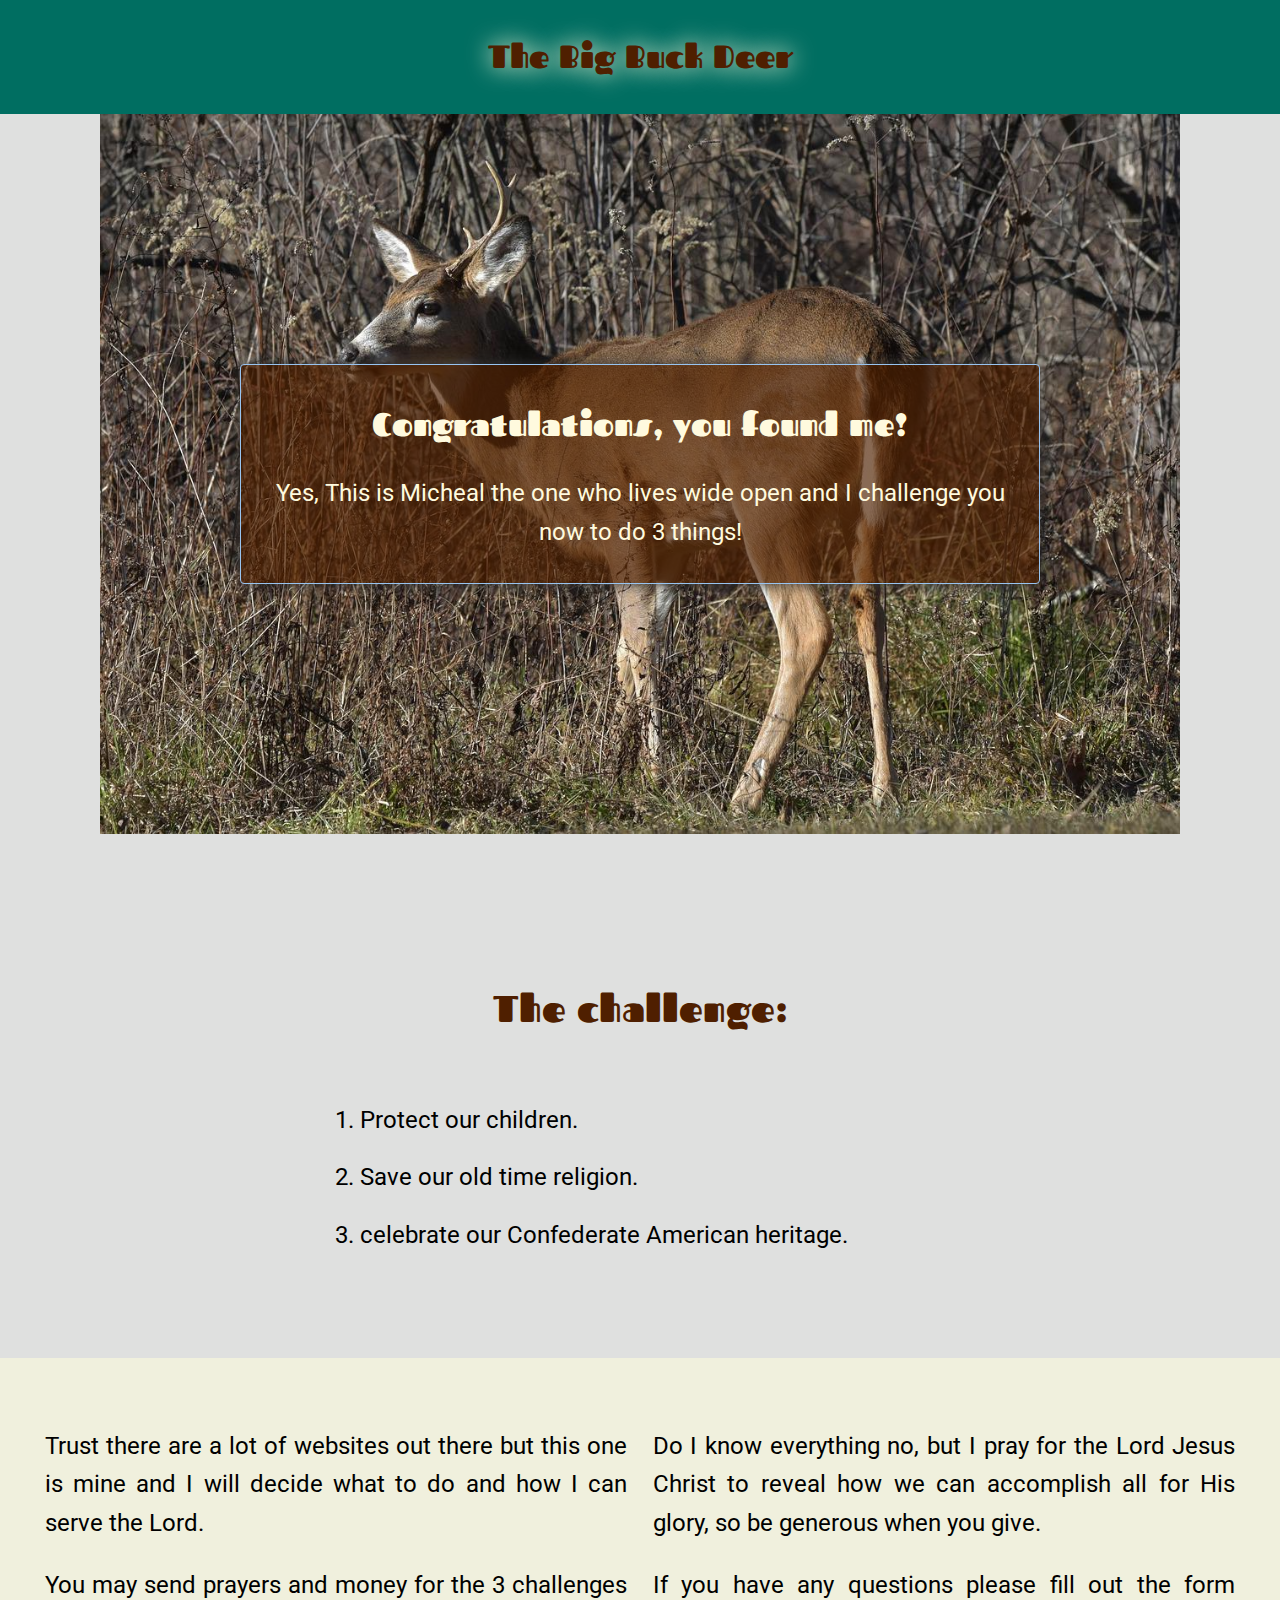
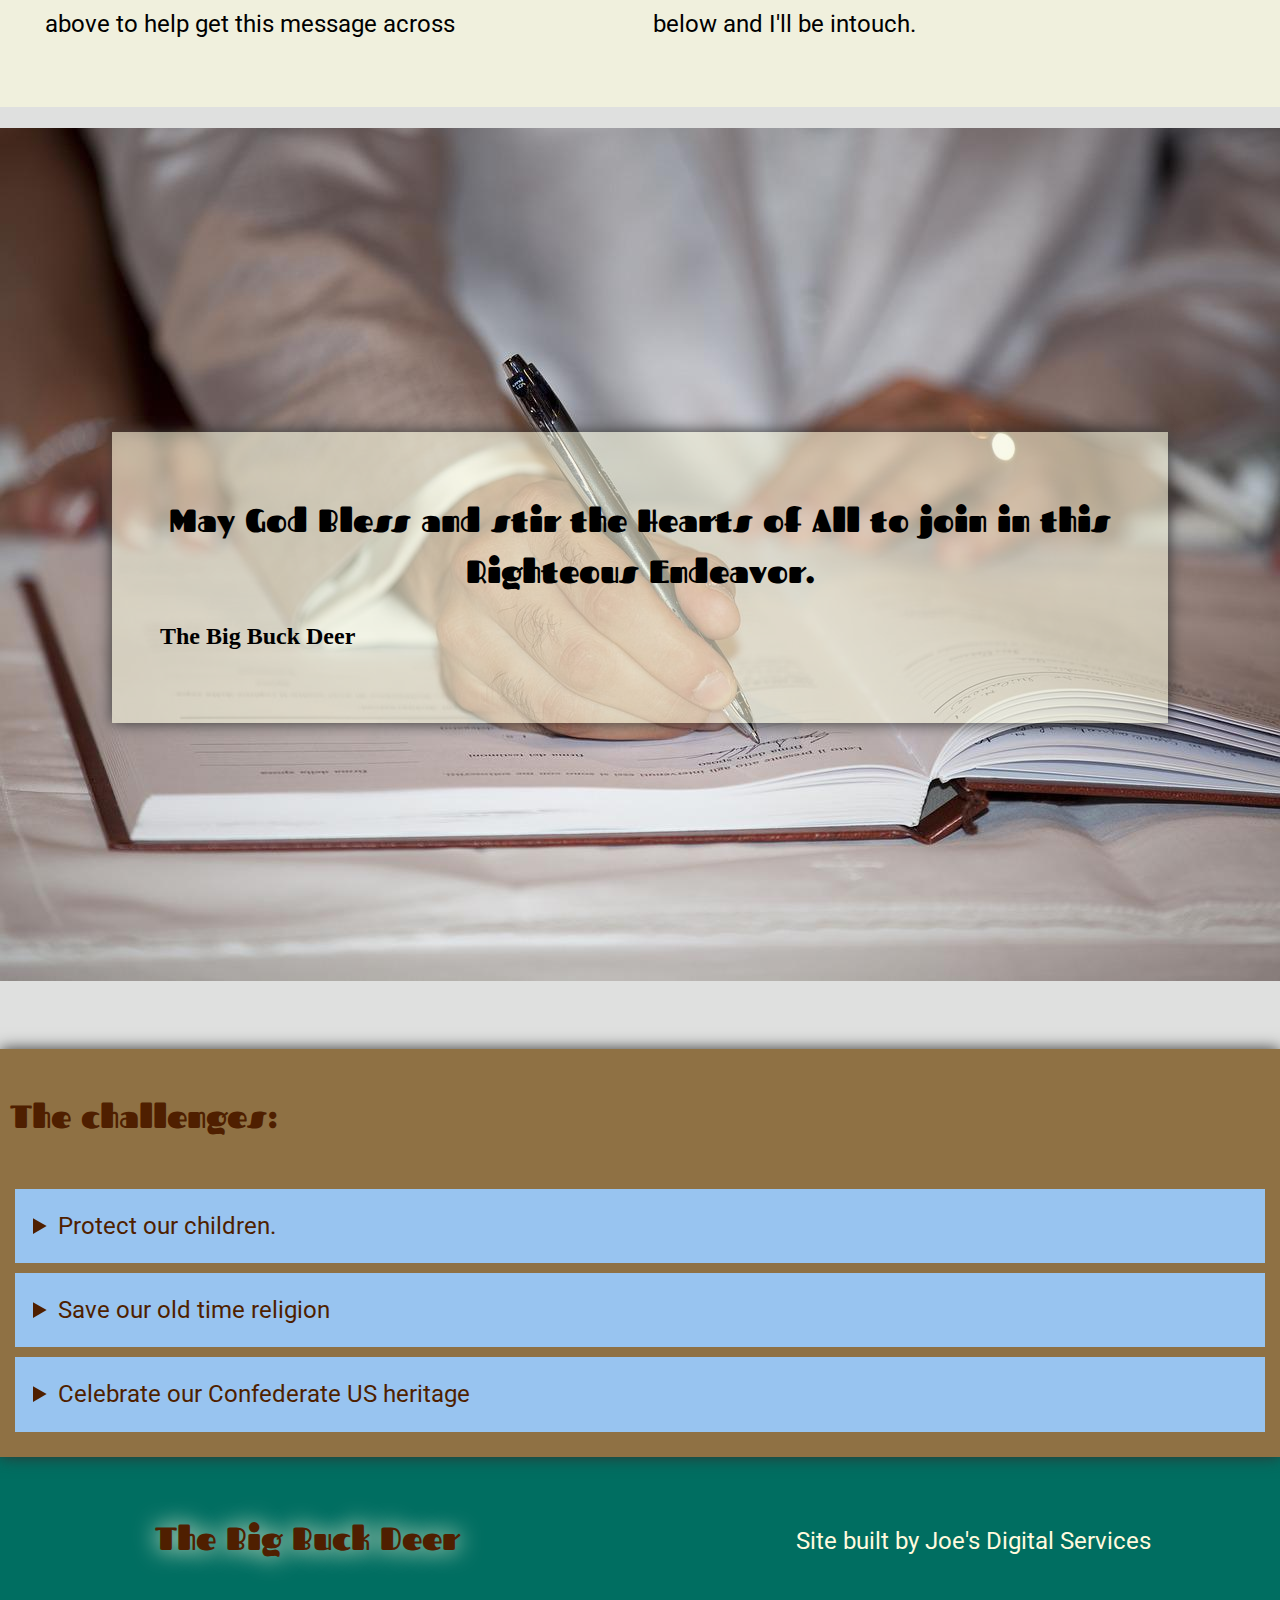
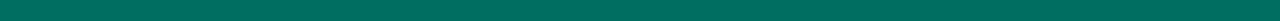
==== index.html @ 39600d3b "Uploaded new image for white tailed deer and removed the latin text." ====
<!DOCTYPE html>
<html lang="en">

<head>
    <meta charset="UTF-8">
    <meta http-equiv="X-UA-Compatible" content="IE=edge">
    <meta name="viewport" content="width=device-width, initial-scale=1.0">
    <link rel="stylesheet" href="/assets/styles.css">
    <!-- Google fonts title:Fascinate (mostly for logo design and title) text: red had text -->
    <link rel="preconnect" href="https://fonts.googleapis.com">
    <link rel="preconnect" href="https://fonts.gstatic.com" crossorigin>
    <link href="https://fonts.googleapis.com/css2?family=Fascinate&family=Roboto:wght@300&display=swap" rel="stylesheet">

    <title>Jesus is Power</title>
</head>

<body>
    <!-- Top header with nav links -->
    <div class="head">
        <div class="inner-header">
            <div class="logo">
                <h1>The Big Buck Deer</h1>
                
            </div>
            
        </div>
    </div>
    <!-- the whole page -->
    <div class="page">
        <!-- hero section -->
        <div class="hero">
            <div class="inner-hero ">
                <div class="site-title animate__animated animate__bounce">
                    <h1>Congratulations, you found me!</h1>
                    <p>Yes, This is Micheal the one who lives wide open and I challenge you now to do 3 things!</p>
                </div>


            </div>
        </div>
        <!-- Introduction -->
        <div class="intro">

            <h5>The challenge:</h5>
            <div class="intro-inner">
                <ol>
                    <li>
                        Protect our children.
                    </li>
                    <li>Save our old time religion.</li>
                    <li>celebrate our Confederate American heritage.</li>
                </ol>
               
            </div>
        </div>
        <!-- The purpose -->
        <div class="purpose">
            <div class="purpose-inner">
                <div>
                    <p>
                       Trust there are a lot of websites out there but this one is mine and I will decide what to do and how I can serve the Lord.
                    </p>
                    <p>
                        You may send prayers and money for the 3 challenges above to help get this message across
                    </p>
                </div>
                <div>
                    <p>
                        Do I know everything no, but I pray for the Lord Jesus Christ to reveal how we can accomplish all for His glory, so be generous when you give.
                    </p>
                    <p>
                        If you have any questions please fill out the form below and I'll be intouch.
                    </p>
                </div>
            </div>
        </div>
        <!-- This will probably be the footer to it can show on all pages  -->
        <!-- The sign up area or call to action -->
        <div class="registration-area">
            <div>
                 <div class="registration-area-inner">
                <h3>May God Bless and stir the Hearts of All to join in this Righteous Endeavor.
                </h3>

               

                    <h2>The Big Buck Deer</h2>
                </div>
            </div>
        </div>


        <!-- side bar -->
        <div class="side-bar">
            <!-- side bar links to other pages -->
            <h3>The challenges:</h3>
            <div class="links">
                <details>
                    <summary>Protect our children.</summary>
                    <div>
                        <p>Te devil attacks the children because he knows they are more naive</p>
                        <p>
                            Let's keep them in our prayers and teach them the Bible while they are young.</p>
                       
                    </div>

                </details>
                <details>
                    <summary>Save our old time religion</summary>
                    
                    <p>
                    What is meant by the old time religion is the original doctron taught in the Bible which is: 
                    <ol>
                        <li>Jesus came to die for our sins.</li>
                        <li>Was raised from the dead the 3rd day.</li>
                        <li>Will return to take us home to be with Him.</li>
                    </ol>
                    </p>

                </details>
                <details>
                    <summary>Celebrate our Confederate US heritage</summary>
                    <p>
                        We forget at times how free and blessed we are to live in America
                    </p>
                    <p>
                        Let's honor those who lost their lifes to give us all that we have now.
                    </p>
                </details>

            </div>
        </div>
    </div>
    <div class="footer">
        <div class="footer-inner logo">
            <h1 class="rights">
                The Big Buck Deer
            </h1>
           
            <p class="credits">
                Site built by <a href="https://joes.business" target="_blank"> Joe's Digital Services</a>
            </p>
        </div>
    </div>


</body>

</html>
---- assets/styles.css ----
* {
    box-sizing: border-box;
}
html {scroll-behavior: smooth;}

body {
    background: var(--light-section-bg-color);
    line-height: 1.6;
    margin: 0;
    padding: 0;
    /* font-family: 'Red Hat Text', sans-serif;; */
}


:root {
    /* color varables */
    --main-bg-dark: #8F7144;
    --main-bg-trans: #8F7144a9;
    --dark: #4f1f00;
    --dark-trans: #4f1f00a9;
    --primary: #006E61;
    --primary-trans: #006E61a9;
    --secondary: #98c4f0;
    --light-section-bg-color: #DFE0DF;
    --title-color: #4F1F00;
    --text-color: #111;
    --light-text-color: #FFFADE;
    /* fonts */
    --title-font: 'Fascinate', cursive;
    --text-font: 'Roboto', sans-serif;
}

p,
li {
    font-family: var(--text-font);
    font-size: 1.5rem;
    margin-bottom: .8em;
}

.head {
    background-color: var(--primary);
    padding: 10px;
}
.logo h1 {
    font-family: var(--title-font);
color: var(--title-color);
text-shadow: 0 0 25px var(--light-text-color);
}
.inner-header {
    display: flex;
    flex-wrap: wrap;
    justify-content: space-around;
    align-items: center;
}

.nav-mobile-menu {
    display: none;
}
.nav-menu ul li .active-link {
    border-bottom: 2px solid var(--dark);
    text-shadow: 0 0 25px var(--light-text-color);
    color: var(--dark);
}
.nav-menu ul {
    display: flex;
    list-style: none;
    justify-content: space-around;
}

.nav-menu ul li a {
    padding: 5px 10px;
    text-decoration: none;
    color: var(--light-text-color);
    transition: 500ms ease-in-out;
    border-bottom: 2px solid transparent;
}

.nav-menu ul li a:hover {
    color: var(--dark);
    text-shadow: 0 0 25px var(--light-text-color);
    border-color: var(--dark);
}

/* menu mobile view */
@media (max-width: 40em) {
    .nav-menu {
        display: none;
    }

    .nav-mobile-menu {
        display: block;
        color: var(--light-text-color);
        padding: 5px;
        cursor: pointer;
    }

    .nav-menu ul li {
        flex-direction: column;
        margin-bottom: 1.2em;
        border-bottom: 1px solid var(--light-section-bg-color);
        background-color: var(--main-bg-trans);
    }
}

/* The whole page div */
.page {
    display: grid;
    grid-gap: 1.3em;
    grid-template-columns: repeat(8, 1fr);
    grid-template-areas:
        'h h h h h h h h'
        'i i i i i i i i'
        'p p p p p p p p'
        'r r r r r r r r'
        's s s s s s s s'
    ;
}

@media (min-width: 90em) {
    .page {
        grid-template-areas:
   
            'h h h h h h s s'
            'i i i i i i s s'
            'p p p p p p s s'
            'r r r r r r s s'
       
        ;
    }

}

/* hero section front page */
.hero {
    grid-area: h;
    background-image: url("/assets/imgs/deer.jpg");
    background-size: contain;
    background-repeat: no-repeat;
    background-position: center;
    min-height: 80vh;
    display: grid;
    place-items: center;
}
@media (max-width: 50em) {
    .hero {
        background-size: cover;
    }
}
/* for the about page not created yet*/
.hero-about {
    grid-area: h;
    /* background-image: url("https://thepcpusa.com/wp-content/uploads/2021/10/supreme-court-building-1209701_1280.jpg"); */
    background-size: auto 100% ;
    background-repeat: no-repeat;
    background-position: center;
    min-height: 80vh;
    display: grid;
    place-items: center;
}

.inner-hero {
    border: 1px solid var(--secondary);
    padding: .8em 1em;
    max-width: 800px;
    text-align: center;
    border-radius: 4px;
    box-shadow: 0 0 15px #333;
    background-color: var(--dark-trans);
    color: var(--light-text-color);
}
.inner-hero h1 {
    font-family: 'Fascinate', cursive;
}

.site-sub-title h2 {
    font-size: 1.3em;
    text-transform: capitalize;
    font-family: var(--text-font);
}

/* introduction styling */
.intro {
    grid-area: i;
    padding: 4em 10px;
    background-color: var(--light-section-bg-color);
}

.intro-inner {
    max-width: 40em;
    margin: 0 auto;
}

.intro h5 {
    font-family: var(--title-font);
    color: var(--title-color);
    text-align: center;
    font-size: 2.3em;
}

/* the purpose */
.purpose {
    grid-area: p;
}

.purpose-inner {
    padding: 2em;
    background-color: rgba(245, 245, 220, 0.747);
}
@media (min-width: 60em) {
    .purpose-inner {
        display: flex;
         justify-content: space-around;
    }
    .purpose-inner div {
        padding: .8em;
        width: 50%;
        min-width: 33%;
        text-align: justify;
    }
}



/* registration area and form */
.registration-area {
    grid-area: r;
    background-image: url('/assets/imgs/signature-2743370_1280.jpg');
    background-size: contain;
    background-repeat: no-repeat;
    display: grid;
    place-items: center;
    min-height:100vh;
    background-color: var(--light-section-bg-color);
}

.registration-area h3 {
    font-size: clamp(.6rem, 1rem + 10vw, 2rem);
    max-width: 30em;
    text-align: center;
    margin: 15px auto;
    font-family: var(--title-font);
}

.registration-area-inner {
    box-shadow: 0 0 15px #333;
    background-color: rgba(245, 245, 220, 0.6);
    padding: clamp(3em, 1em, 5em)
}

.form-grid {
    display: grid;

    grid-gap: 1.2em;
}

.form-grid label {
    display: block;
}

.form-grid p {
    margin: 0;
}

.form-grid .full {
    grid-column: 1 / 3;
}

.form-grid button,
.form-grid input,
.form-grid textarea {
    width: 100%;
    padding: .7em;
}

.form-grid button {
    background: #52a3eb;
    border: 0;
    border-radius: 8px;
    font-size: .8em;
    text-transform: uppercase;
    transition: background-color 500ms ease-out;
}

.form-grid button:hover,
.form-grid button:focus {
    background: var(--main-bg-dark);
    color: var(--light-text-color);
}



/* footer links and details accordion */
.side-bar {
    background-color: var(--main-bg-dark);
    grid-area: s;
    padding: 10px;
    box-shadow: 0 0 15px #333;
}
.side-bar h3  {
    font-family: var(--title-font);
    color: var(--dark);
    font-size: 2em;
    font-weight: 800;
    font-family: var(--title-font);
}
.side-bar summary {
    font-family: var(--text-font);
    color: var(--dark);
    font-size: 1.5em;
}

.links {
    padding: 5px;
}

details {
    background-color: var(--secondary);
    color: var(--text-color);
    min-width: 300px;
    margin: 10px auto;
    padding: 18px;
    border: none;
    text-align: left;
    outline: none;
}

.footer {
    background-color: var(--primary);
    padding: 1.2em;
    color: var(--light-text-color);
}

.footer-inner {
    display: grid;
    max-width: 1100px;
    margin: auto;
    grid-template-columns: 1fr 200px 1fr;
    text-align: center;
    gap: 1em;
    align-items: center;
    grid-template-areas:
        '. . .'
        'l l l'
        'r r r'
        'c c c'
        '. . .'
    ;
}


/* defining th grid areas */
.rights {
    grid-area: r;
}

.ft-logo {
    grid-area: l;
}

.credits {
    grid-area: c;
}
.credits a {
    color: var(--light-text-color);
    text-decoration: none;
}

/* footer for tablets */
@media (min-width: 40em) {
    .footer-inner {
        justify-content: space-between;
        margin: auto;
        grid-template-areas:
            '. . .'
            'r l c'
            '. . .'
        ;
    }
    .footer-inner img {
        width: auto;
    }
}

/* back to top button */ 
#myBtn {
    display: none;
    position: fixed;
    bottom: 20px;
    right: 30px;
    z-index: 99;
    font-size: 22px;
    outline: none;
    background-color: #78000099;
    color: white;
    cursor: pointer;
    padding: 0px 10px;
    border-radius: 4px;
    border: 1px solid #fff;
    box-shadow: 2px 2px 5px #000;
  }
  
  #myBtn:hover {
    background-color: #555;
  }
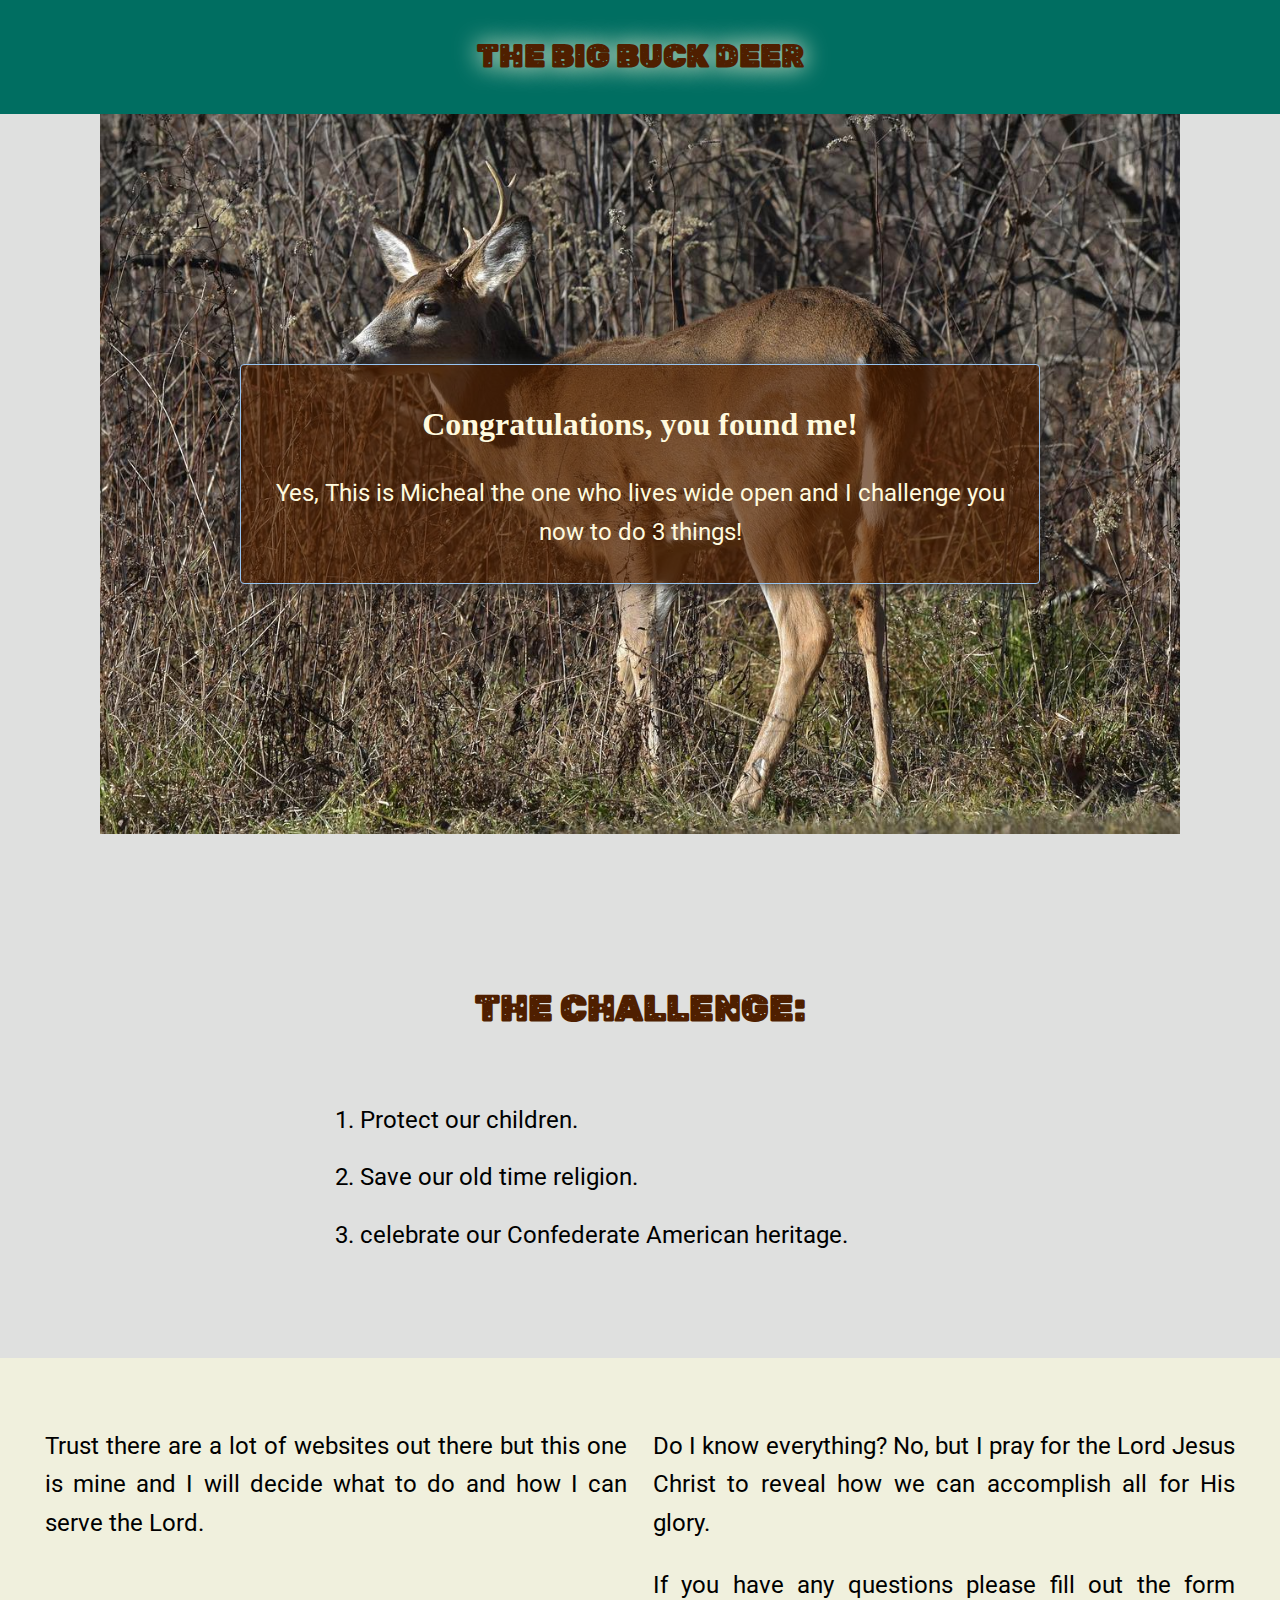
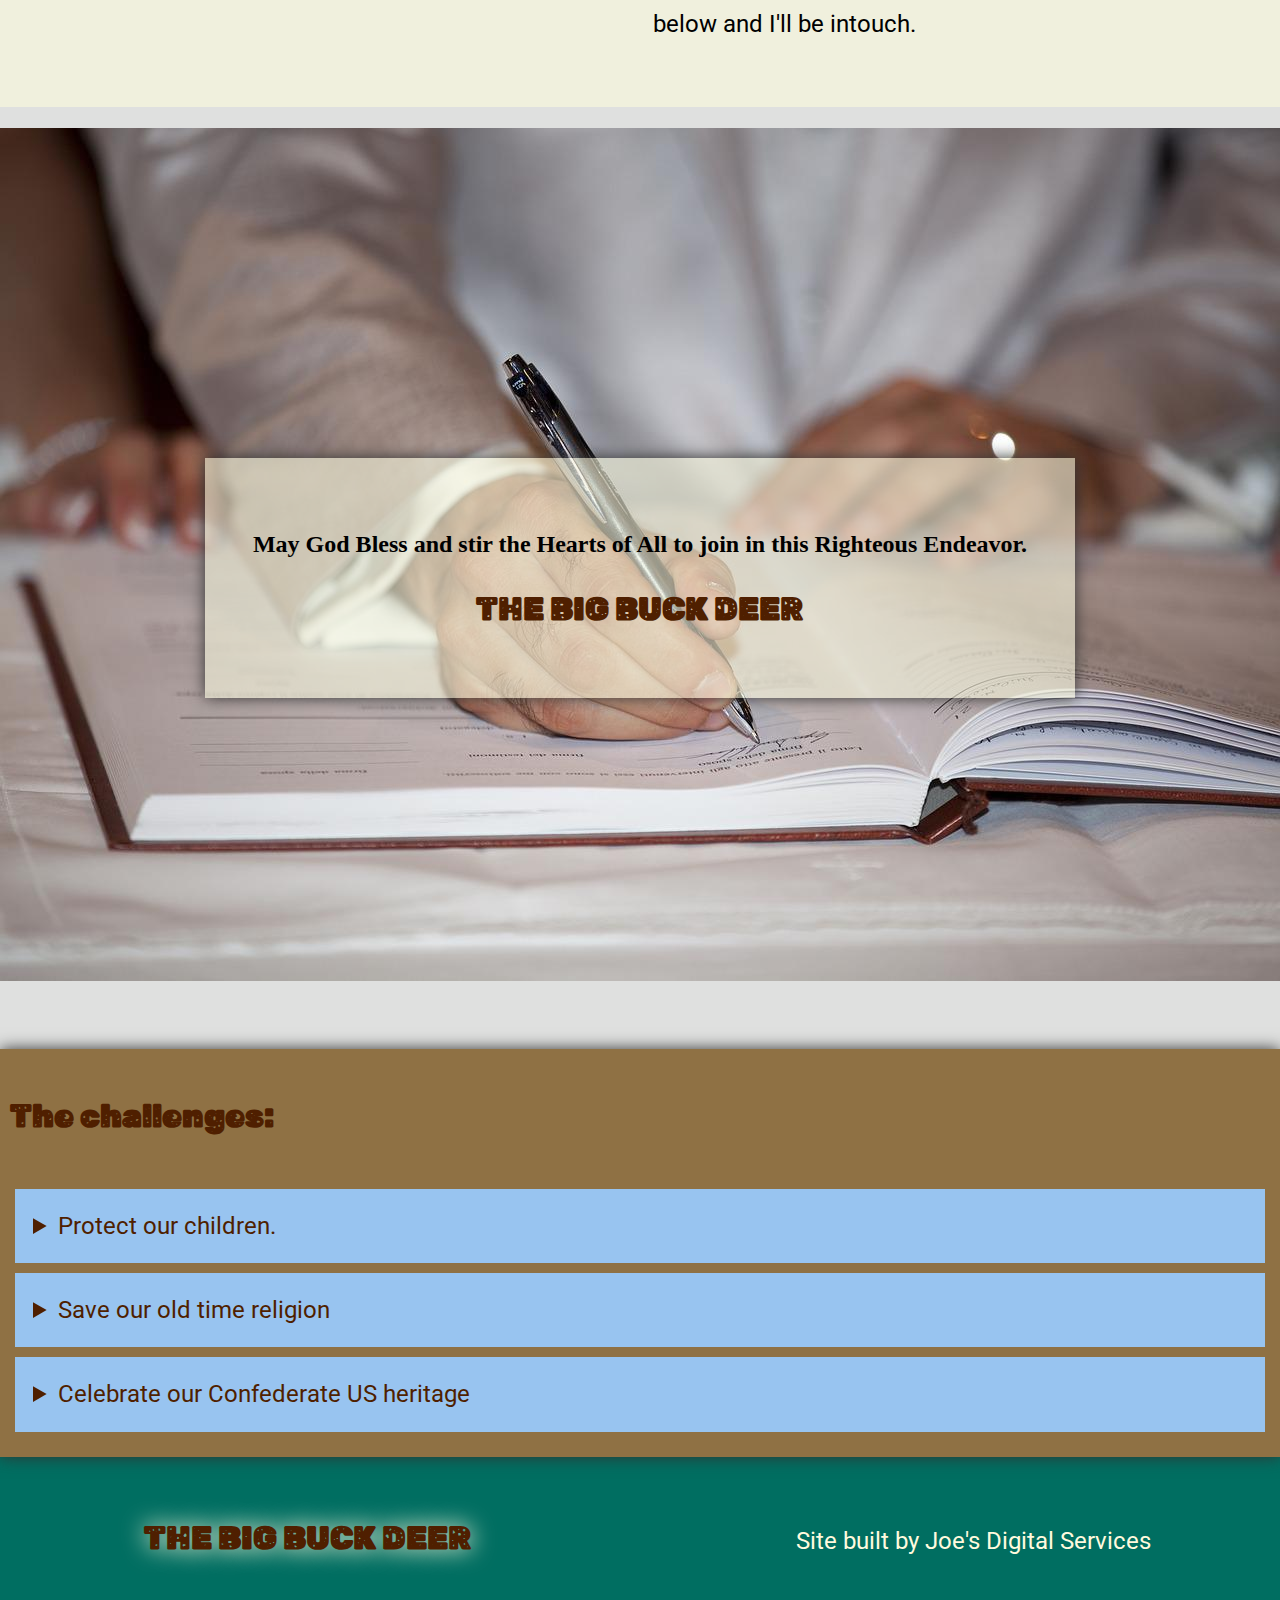
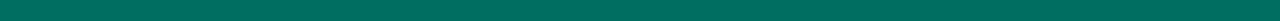
==== commit 1f291ee0: "Changed the font to look a little better. adjusted some text to please the client." ====
--- a/index.html
+++ b/index.html
@@ -9,8 +9,8 @@
     <link rel="stylesheet" href="/assets/styles.css">
     <!-- Google fonts title:Fascinate (mostly for logo design and title) text: red had text -->
     <link rel="preconnect" href="https://fonts.googleapis.com">
-    <link rel="preconnect" href="https://fonts.gstatic.com" crossorigin>
-    <link href="https://fonts.googleapis.com/css2?family=Fascinate&family=Roboto:wght@300&display=swap" rel="stylesheet">
+<link rel="preconnect" href="https://fonts.gstatic.com" crossorigin>
+<link href="https://fonts.googleapis.com/css2?family=Roboto:wght@300&family=Rubik+Moonrocks&display=swap" rel="stylesheet">
 
     <title>Jesus is Power</title>
 </head>
@@ -61,13 +61,11 @@
                     <p>
                        Trust there are a lot of websites out there but this one is mine and I will decide what to do and how I can serve the Lord.
                     </p>
-                    <p>
-                        You may send prayers and money for the 3 challenges above to help get this message across
-                    </p>
+                    
                 </div>
                 <div>
                     <p>
-                        Do I know everything no, but I pray for the Lord Jesus Christ to reveal how we can accomplish all for His glory, so be generous when you give.
+                        Do I know everything? No, but I pray for the Lord Jesus Christ to reveal how we can accomplish all for His glory.
                     </p>
                     <p>
                         If you have any questions please fill out the form below and I'll be intouch.
@@ -80,12 +78,12 @@
         <div class="registration-area">
             <div>
                  <div class="registration-area-inner">
-                <h3>May God Bless and stir the Hearts of All to join in this Righteous Endeavor.
-                </h3>
+                <h2>May God Bless and stir the Hearts of All to join in this Righteous Endeavor.
+                </h2>
 
                
 
-                    <h2>The Big Buck Deer</h2>
+                    <h3>The Big Buck Deer</h3>
                 </div>
             </div>
         </div>
@@ -99,9 +97,10 @@
                 <details>
                     <summary>Protect our children.</summary>
                     <div>
-                        <p>Te devil attacks the children because he knows they are more naive</p>
+                        <p>Te devil attacks the children because he knows they are more naïve.</p>
                         <p>
-                            Let's keep them in our prayers and teach them the Bible while they are young.</p>
+                            Let's keep them in our prayers and teach them the Bible while they are young.
+                        </p>
                        
                     </div>
 
@@ -110,7 +109,7 @@
                     <summary>Save our old time religion</summary>
                     
                     <p>
-                    What is meant by the old time religion is the original doctron taught in the Bible which is: 
+                    What is meant by the old time religion is the original doctron taught in the Bible: 
                     <ol>
                         <li>Jesus came to die for our sins.</li>
                         <li>Was raised from the dead the 3rd day.</li>
@@ -125,7 +124,7 @@
                         We forget at times how free and blessed we are to live in America
                     </p>
                     <p>
-                        Let's honor those who lost their lifes to give us all that we have now.
+                        Let's honor those who lost their lives to give us all that we have now.
                     </p>
                 </details>
 
--- a/assets/styles.css
+++ b/assets/styles.css
@@ -26,7 +26,7 @@
     --text-color: #111;
     --light-text-color: #FFFADE;
     /* fonts */
-    --title-font: 'Fascinate', cursive;
+    --title-font: 'Rubik Moonrocks', cursive;
     --text-font: 'Roboto', sans-serif;
 }
 
@@ -45,6 +45,7 @@
     font-family: var(--title-font);
 color: var(--title-color);
 text-shadow: 0 0 25px var(--light-text-color);
+text-transform: uppercase;
 }
 .inner-header {
     display: flex;
@@ -168,9 +169,7 @@
     background-color: var(--dark-trans);
     color: var(--light-text-color);
 }
-.inner-hero h1 {
-    font-family: 'Fascinate', cursive;
-}
+
 
 .site-sub-title h2 {
     font-size: 1.3em;
@@ -195,6 +194,7 @@
     color: var(--title-color);
     text-align: center;
     font-size: 2.3em;
+   text-transform: uppercase;
 }
 
 /* the purpose */
@@ -239,6 +239,8 @@
     text-align: center;
     margin: 15px auto;
     font-family: var(--title-font);
+    text-transform: uppercase;
+    color: var(--dark);
 }
 
 .registration-area-inner {
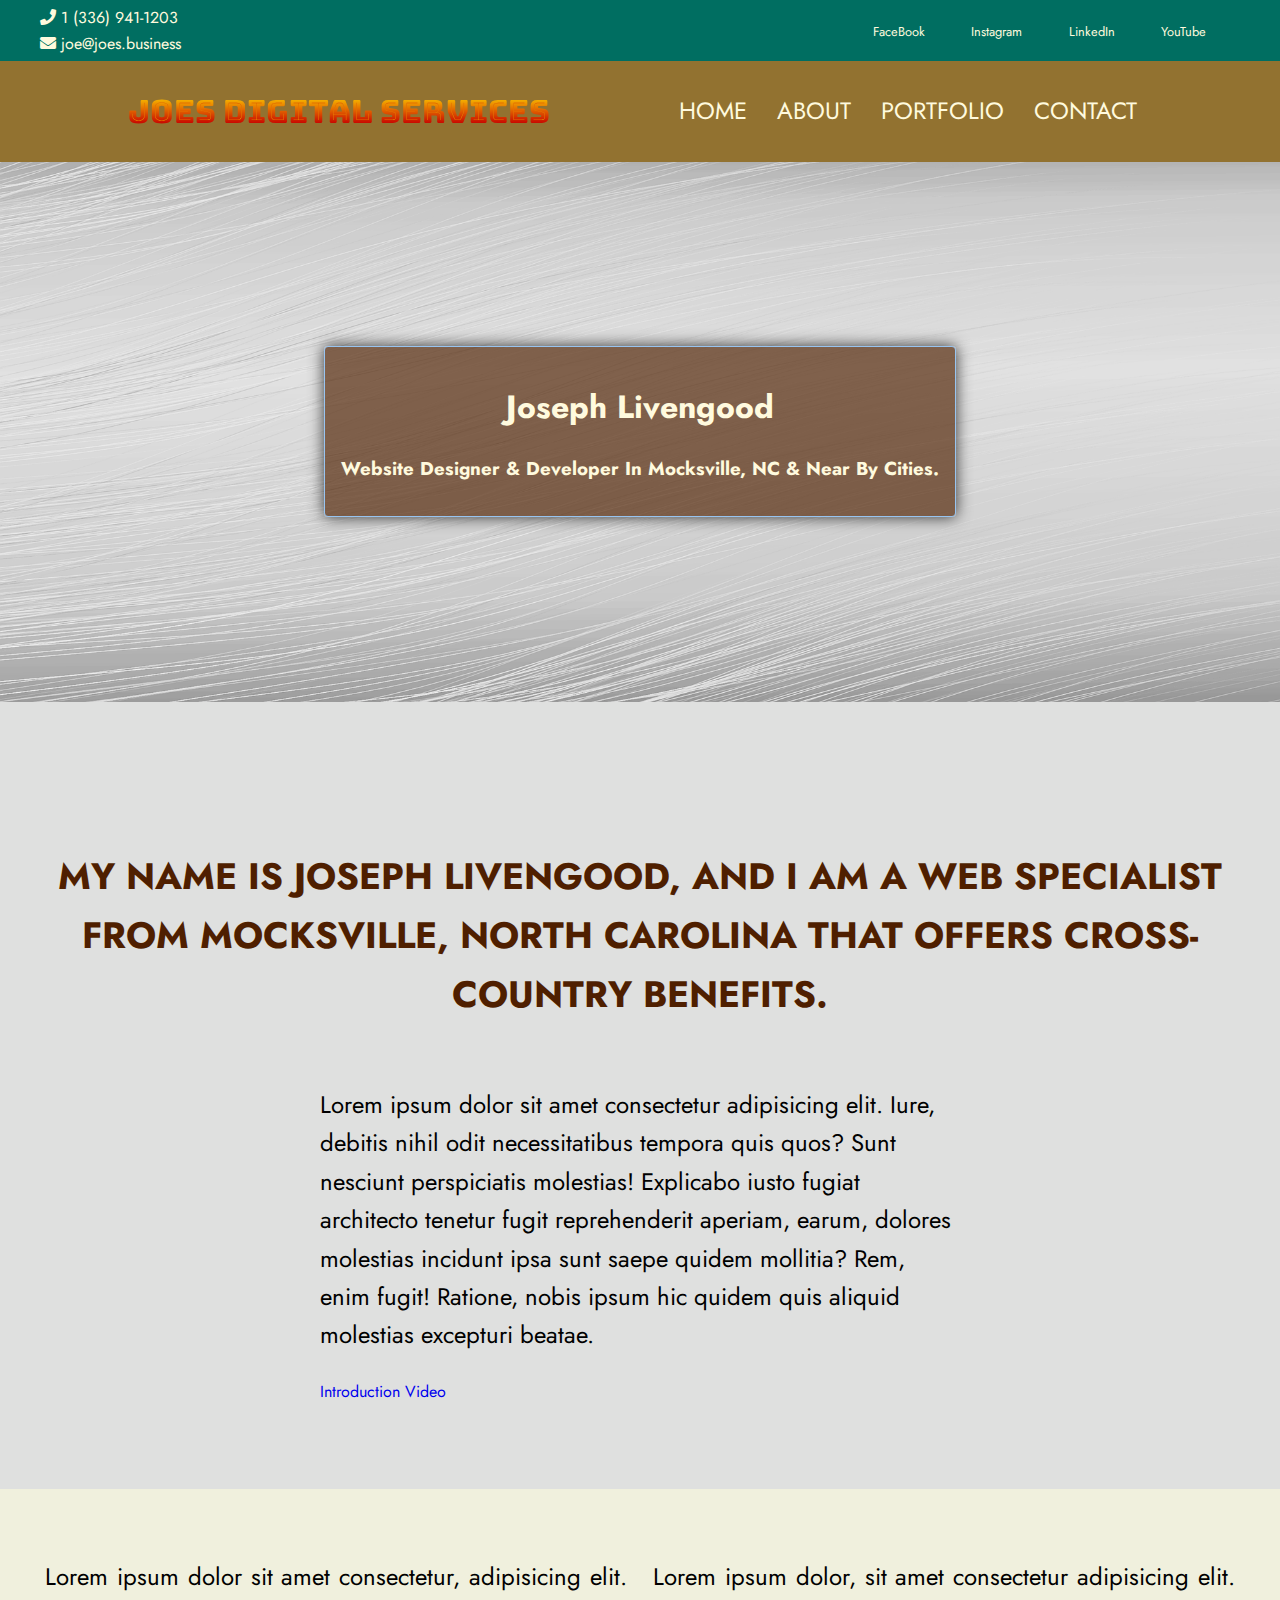
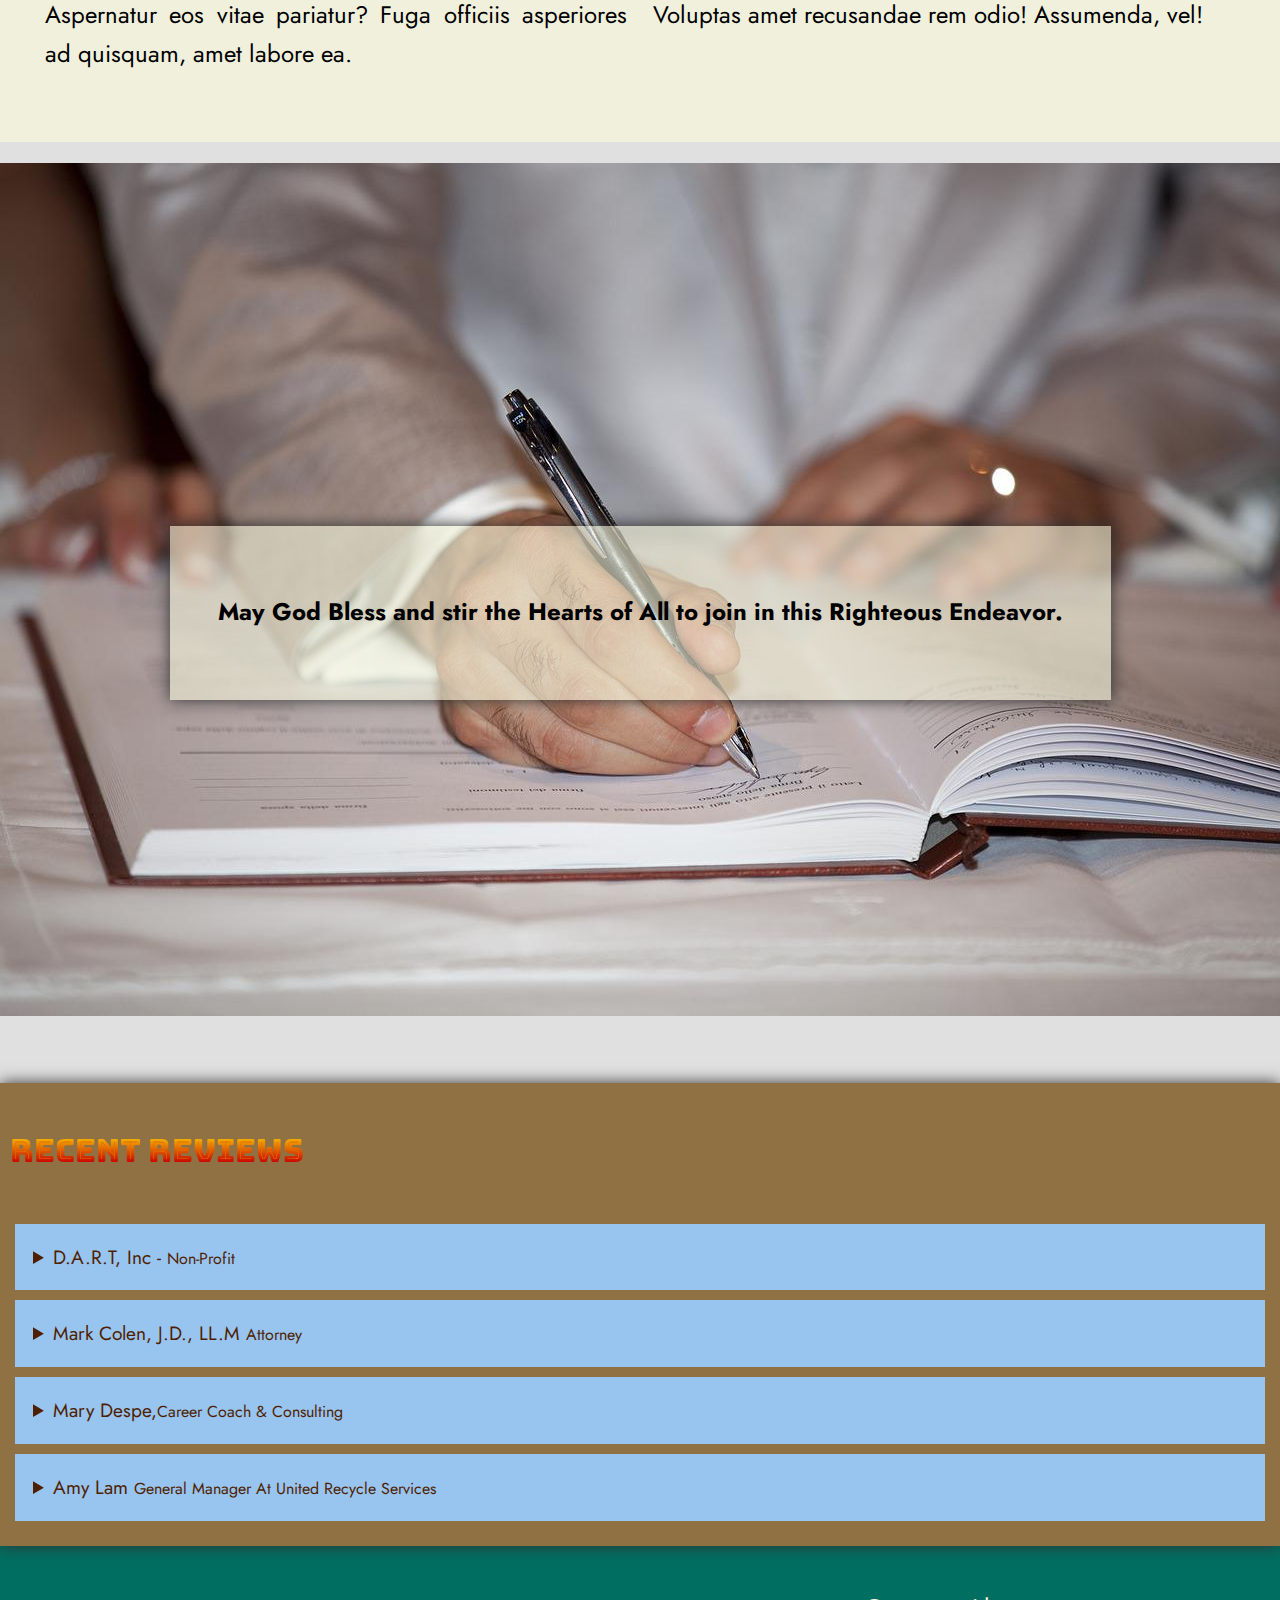
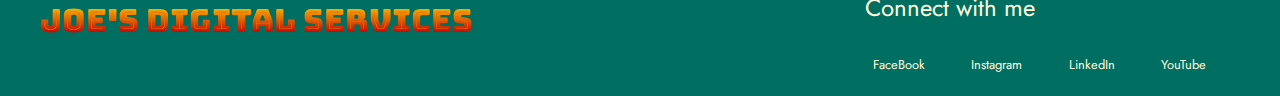
==== commit 9abec359: "Added font awesome, menu bar, google fonts and lorem text for the time being." ====
--- a/index.html
+++ b/index.html
@@ -1,150 +1,275 @@
-
 <!DOCTYPE html>
 <html lang="en">
-
-<head>
-    <meta charset="UTF-8">
-    <meta http-equiv="X-UA-Compatible" content="IE=edge">
-    <meta name="viewport" content="width=device-width, initial-scale=1.0">
-    <link rel="stylesheet" href="/assets/styles.css">
-    <!-- Google fonts title:Fascinate (mostly for logo design and title) text: red had text -->
+  <head>
+    <meta charset="UTF-8" />
+    <meta http-equiv="X-UA-Compatible" content="IE=edge" />
+    <meta name="viewport" content="width=device-width, initial-scale=1.0" />
+    <meta
+      name="description"
+      content="Here you can find the perfect website design for your next project! Get noticed with an awesome website, SEO and much more! Your place for everything that has to do with websites!"
+    />
+    <meta property="og:url" content="https://joes.business/" />
+    <meta property="og:site_name" content="Joseph Livengood Website Designer" />
+    <meta
+      name="keywords"
+      content="website design, SEO, Web design near Mocksville NC, 
+    website designer,website designer near me,professional website designer,website designer online,website designer cost,website designer freelancer, Wordpress, HTML, CSS, Javascript, PHP"
+    />
+    <!-- font awesome -->
+    <link
+      rel="stylesheet"
+      href="https://cdnjs.cloudflare.com/ajax/libs/font-awesome/5.13.0/css/all.min.css"
+    />
+    <!-- my own styling -->
+    <link rel="stylesheet" href="/assets/styles.css" />
+    <!-- Google fonts -->
     <link rel="preconnect" href="https://fonts.googleapis.com">
 <link rel="preconnect" href="https://fonts.gstatic.com" crossorigin>
-<link href="https://fonts.googleapis.com/css2?family=Roboto:wght@300&family=Rubik+Moonrocks&display=swap" rel="stylesheet">
-
-    <title>Jesus is Power</title>
-</head>
-
-<body>
+<link href="https://fonts.googleapis.com/css2?family=Bungee+Spice&family=Jost:wght@600&display=swap" rel="stylesheet">
+    <script src="assets/script..js" defer></script>
+    <title>Joe's Digital Services Website designs in Mocksville 27028</title>
+  </head>
+
+  <body>
+    <div class="top-session">
+      <div class="split top-session-inner">
+        <div class="light-links">
+          <div class="phone">
+            <a href="tel:13369411203"><i class="fa fa-phone"></i> 1 (336) 941-1203</a>
+          </div>
+          <div class="email">
+            <a href="mailto:joe@joes.business"
+              ><i class="fa fa-envelope"></i> joe@joes.business</a
+            >
+          </div>
+        </div>
+        <div class="multi-links light-links">
+          <a href="https://www.facebook.com/mkdespeconsulting">FaceBook</a>
+          <a href="https://www.instagram.com/marydespe/">Instagram</a>
+          <a href="https://www.linkedin.com/in/mkdespe/">LinkedIn</a>
+          <a href="https://www.youtube.com/channel/UCyYcaHls3FWnwqNOpNXHnlw"
+            >YouTube</a
+          >
+        </div>
+      </div>
+    </div>
     <!-- Top header with nav links -->
-    <div class="head">
-        <div class="inner-header">
-            <div class="logo">
-                <h1>The Big Buck Deer</h1>
-                
-            </div>
-            
-        </div>
-    </div>
+    
+        <header class="header">
+            <div class="header-inner">
+          <h1 class="logo">
+            <a href="#"
+              ><h1>Joes Digital Services</h1>
+            </a>
+          </h1>
+          <ul class="main-nav">
+            <li><a href="#">Home</a></li>
+            <li><a href="#">About</a></li>
+            <li><a href="#">Portfolio</a></li>
+            <li><a href="#">Contact</a></li>
+          </ul>
+          </div>
+        </header>
+   
     <!-- the whole page -->
     <div class="page">
-        <!-- hero section -->
-        <div class="hero">
-            <div class="inner-hero ">
-                <div class="site-title animate__animated animate__bounce">
-                    <h1>Congratulations, you found me!</h1>
-                    <p>Yes, This is Micheal the one who lives wide open and I challenge you now to do 3 things!</p>
-                </div>
-
-
+      <!-- hero section -->
+      <div class="hero">
+        <div class="inner-hero">
+          <div class="site-title animate__animated animate__bounce">
+            <h1>Joseph Livengood</h1>
+            <h3>
+              Website Designer & Developer In Mocksville, NC & Near By Cities.
+            </h3>
+          </div>
+        </div>
+      </div>
+      <!-- Introduction -->
+      <div class="intro">
+        <h5>
+          My name is Joseph Livengood, and I am a Web Specialist from
+          Mocksville, North Carolina that offers cross-country benefits.
+        </h5>
+        <div class="intro-inner">
+          <p>
+            Lorem ipsum dolor sit amet consectetur adipisicing elit. Iure, debitis nihil odit necessitatibus tempora quis quos? Sunt nesciunt perspiciatis molestias! Explicabo iusto fugiat architecto tenetur fugit reprehenderit aperiam, earum, dolores molestias incidunt ipsa sunt saepe quidem mollitia? Rem, enim fugit! Ratione, nobis ipsum hic quidem quis aliquid molestias excepturi beatae.
+          </p>
+         
+          <a href="#">Introduction Video</a>
+        </div>
+      </div>
+      <!-- The purpose -->
+      <div class="purpose">
+        <div class="purpose-inner">
+          <div>
+            <p>
+             Lorem ipsum dolor sit amet consectetur, adipisicing elit. Aspernatur eos vitae pariatur? Fuga officiis asperiores ad quisquam, amet labore ea.
+            </p>
+          </div>
+          <div>
+            <p>
+              Lorem ipsum dolor, sit amet consectetur adipisicing elit. Voluptas amet recusandae rem odio! Assumenda, vel!
+            </p>
+          </div>
+        </div>
+      </div>
+      <!-- This will probably be the footer to it can show on all pages  -->
+      <!-- The sign up area or call to action -->
+      <div class="registration-area">
+        <div>
+          <div class="registration-area-inner">
+            <h2>
+              May God Bless and stir the Hearts of All to join in this Righteous
+              Endeavor.
+            </h2>
+          </div>
+        </div>
+      </div>
+
+      <!-- side bar -->
+      <div class="side-bar">
+        <!-- side bar links to other pages -->
+        <h3>Recent Reviews</h3>
+        <div class="links">
+          <details>
+            <summary>D.A.R.T, Inc - <small>Non-Profit</small></summary>
+            <div>
+              <p>
+                “Our non-profit, DART, Inc., needed a total website makeover.
+                Joe listened to our needs and goals and created us a wonderful
+                new site meeting all of requirements. Joe is a pleasure to work
+                with and goes out of his way to make the process enjoyable, fast
+                and professional.”
+              </p>
+              <p>
+                URL:
+                <a
+                  href=" https://dartdefense.org/"
+                  target="_blank"
+                  rel="nofollow"
+                  >Visit Site</a
+                >
+              </p>
             </div>
-        </div>
-        <!-- Introduction -->
-        <div class="intro">
-
-            <h5>The challenge:</h5>
-            <div class="intro-inner">
-                <ol>
-                    <li>
-                        Protect our children.
-                    </li>
-                    <li>Save our old time religion.</li>
-                    <li>celebrate our Confederate American heritage.</li>
-                </ol>
-               
-            </div>
-        </div>
-        <!-- The purpose -->
-        <div class="purpose">
-            <div class="purpose-inner">
-                <div>
-                    <p>
-                       Trust there are a lot of websites out there but this one is mine and I will decide what to do and how I can serve the Lord.
-                    </p>
-                    
-                </div>
-                <div>
-                    <p>
-                        Do I know everything? No, but I pray for the Lord Jesus Christ to reveal how we can accomplish all for His glory.
-                    </p>
-                    <p>
-                        If you have any questions please fill out the form below and I'll be intouch.
-                    </p>
-                </div>
-            </div>
-        </div>
-        <!-- This will probably be the footer to it can show on all pages  -->
-        <!-- The sign up area or call to action -->
-        <div class="registration-area">
-            <div>
-                 <div class="registration-area-inner">
-                <h2>May God Bless and stir the Hearts of All to join in this Righteous Endeavor.
-                </h2>
-
-               
-
-                    <h3>The Big Buck Deer</h3>
-                </div>
-            </div>
-        </div>
-
-
-        <!-- side bar -->
-        <div class="side-bar">
-            <!-- side bar links to other pages -->
-            <h3>The challenges:</h3>
-            <div class="links">
-                <details>
-                    <summary>Protect our children.</summary>
-                    <div>
-                        <p>Te devil attacks the children because he knows they are more naïve.</p>
-                        <p>
-                            Let's keep them in our prayers and teach them the Bible while they are young.
-                        </p>
-                       
-                    </div>
-
-                </details>
-                <details>
-                    <summary>Save our old time religion</summary>
-                    
-                    <p>
-                    What is meant by the old time religion is the original doctron taught in the Bible: 
-                    <ol>
-                        <li>Jesus came to die for our sins.</li>
-                        <li>Was raised from the dead the 3rd day.</li>
-                        <li>Will return to take us home to be with Him.</li>
-                    </ol>
-                    </p>
-
-                </details>
-                <details>
-                    <summary>Celebrate our Confederate US heritage</summary>
-                    <p>
-                        We forget at times how free and blessed we are to live in America
-                    </p>
-                    <p>
-                        Let's honor those who lost their lives to give us all that we have now.
-                    </p>
-                </details>
-
-            </div>
-        </div>
+          </details>
+          <details>
+            <summary>Mark Colen, J.D., LL.M <small>Attorney</small></summary>
+
+            <p>
+              “I hired Joe to re-do my law firm’s website. I loved my old
+              website, but after nearly twenty years with the company that had
+              designed and built it for me, I had grown unhappy with the
+              deterioration in the level of service I was receiving from that
+              company and my site was losing visibility. A good friend referred
+              me to Joe. The old site was not built on a well-known platform,
+              but Joe was able to copy all of the content from my own site —
+              most of which I had written myself — and use it in the new site.
+              Joe was a pleasure to work with. He was prompt, knowledgeable, he
+              kept me informed, he listened to me, and his fees were reasonable.
+              I highly recommend him.”
+            </p>
+            <p>
+              URL:
+              <a href="https://cohenslaw.com/" target="_blank" rel="nofollow"
+                >Visit Site</a
+              >
+            </p>
+          </details>
+          <details>
+            <summary>
+              Mary Despe,<small>Career Coach & Consulting</small>
+            </summary>
+            <p>
+              “Joe is GREAT to work with. Super responsive and as a
+              non-technical person, I really appreciate that he would explain
+              what I needed to provide or expect when incorporating the changes
+              and things I wanted my website to do. I highly recommend!”
+            </p>
+            <p>
+              URL:
+              <a
+                href="https://mkdespeconsulting.com/"
+                target="_blank"
+                rel="nofollow"
+                >Visit Site</a
+              >
+            </p>
+          </details>
+          <details>
+            <summary>
+              Amy Lam <small> General Manager At United Recycle Services</small>
+            </summary>
+            <p>
+              “Joe was an absolute pleasure to work with! Our company needed a
+              last minute website creator to assist with finishing up our
+              website by the end of the year. I found Joe and he completely took
+              the weight off my shoulders! He’s experienced, knowledgeable,
+              extremely kind, understanding, and accommodating. He was able to
+              accomplish everything I wanted in just 3 days. I appreciated that
+              he really took the time and effort to frequently communicate with
+              me to make sure my expectations were being met. I will be keeping
+              in touch for future projects and any website assistance! Thank you
+              Joe!!! 😊“
+            </p>
+            <p>
+              URL:
+              <a
+                href="https://www.unitedrecycleservices.com/"
+                target="_blank"
+                rel="nofollow"
+                >Visit Site</a
+              >
+            </p>
+          </details>
+        </div>
+      </div>
     </div>
     <div class="footer">
-        <div class="footer-inner logo">
-            <h1 class="rights">
-                The Big Buck Deer
-            </h1>
-           
-            <p class="credits">
-                Site built by <a href="https://joes.business" target="_blank"> Joe's Digital Services</a>
-            </p>
-        </div>
+      <div class="footer-inner logo">
+        <h1 class="rights">Joe's Digital Services</h1>
+        <div>
+        <p class="credits">
+          Connect with me
+        </p>
+        <div class="multi-links light-links">
+          <a href="https://www.facebook.com/mkdespeconsulting">FaceBook</a>
+          <a href="https://www.instagram.com/marydespe/">Instagram</a>
+          <a href="https://www.linkedin.com/in/mkdespe/">LinkedIn</a>
+          <a href="https://www.youtube.com/channel/UCyYcaHls3FWnwqNOpNXHnlw"
+            >YouTube</a
+          >
+        </div>
+        </div>
+      </div>
+      <a href="#" onclick="topFunction()" id="myBtn" title="Go to top">
+        <img src="/assets/imgs/back-to-top.png" alt="Top" />
+      </a>
     </div>
-
-
-</body>
-
-</html> 
-
+    <script>
+      //Get the button
+      var mybutton = document.getElementById("myBtn");
+
+      // When the user scrolls down 20px from the top of the document, show the button
+      window.onscroll = function () {
+        scrollFunction();
+      };
+
+      function scrollFunction() {
+        if (
+          document.body.scrollTop > 80 ||
+          document.documentElement.scrollTop > 80
+        ) {
+          mybutton.style.display = "block";
+        } else {
+          mybutton.style.display = "none";
+        }
+      }
+
+      // When the user clicks on the button, scroll to the top of the document
+      function topFunction() {
+        document.body.scrollTop = 0;
+        document.documentElement.scrollTop = 0;
+      }
+    </script>
+  </body>
+</html>
--- a/assets/styles.css
+++ b/assets/styles.css
@@ -1,20 +1,25 @@
-* {
-    box-sizing: border-box;
-}
-html {scroll-behavior: smooth;}
+*,
+*:before,
+*:after {
+  -moz-box-sizing: border-box;
+  -webkit-box-sizing: border-box;
+  box-sizing: border-box;
+}
+html {
+  scroll-behavior: smooth;
+}
 
 body {
-    background: var(--light-section-bg-color);
-    line-height: 1.6;
-    margin: 0;
-    padding: 0;
-    /* font-family: 'Red Hat Text', sans-serif;; */
-}
-
+  background: var(--light-section-bg-color);
+  line-height: 1.6;
+  margin: 0;
+  padding: 0;
+  font-family: var(--text-font)
+}
 
 :root {
-    /* color varables */
-    --main-bg-dark: #8F7144;
+  /* color varables */
+  --main-bg-dark: #8F7144;
     --main-bg-trans: #8F7144a9;
     --dark: #4f1f00;
     --dark-trans: #4f1f00a9;
@@ -26,381 +31,389 @@
     --text-color: #111;
     --light-text-color: #FFFADE;
     /* fonts */
-    --title-font: 'Rubik Moonrocks', cursive;
-    --text-font: 'Roboto', sans-serif;
+    --title-font: 'Bungee Spice', cursive;
+    --text-font: 'Jost', sans-serif;
 }
 
 p,
 li {
-    font-family: var(--text-font);
-    font-size: 1.5rem;
-    margin-bottom: .8em;
-}
-
-.head {
-    background-color: var(--primary);
-    padding: 10px;
-}
-.logo h1 {
-    font-family: var(--title-font);
-color: var(--title-color);
-text-shadow: 0 0 25px var(--light-text-color);
-text-transform: uppercase;
-}
-.inner-header {
+  font-family: var(--text-font);
+  font-size: 1.5rem;
+}
+a {text-decoration: none;}
+/* classes used through out the site */
+.shadow {
+  -webkit-box-shadow: 0px 0px 14px 0px rgba(0, 0, 0, 0.75);
+  -moz-box-shadow: 0px 0px 14px 0px rgba(0, 0, 0, 0.75);
+  box-shadow: 0px 0px 14px 0px rgba(0, 0, 0, 0.75);
+  -webkit-border-radius: 5px;
+  -moz-border-radius: 5px;
+}
+.split {
+  display: flex;
+  justify-content: center;
+}
+
+@media only screen and (min-width: 750px) {
+  .split {
     display: flex;
     flex-wrap: wrap;
-    justify-content: space-around;
+    justify-content: space-between;
     align-items: center;
-}
-
-.nav-mobile-menu {
-    display: none;
-}
-.nav-menu ul li .active-link {
-    border-bottom: 2px solid var(--dark);
-    text-shadow: 0 0 25px var(--light-text-color);
-    color: var(--dark);
-}
-.nav-menu ul {
+    max-width: 1200px;
+    margin: auto;
+  }
+}
+.multi-links a {
+  padding: 2px 8px;
+  margin-right: 2em;
+  font-size: 0.8em;
+  transition: 300ms ease-in-out;
+}
+
+.multi-links a:hover {
+  background-color: var(--primary);
+  border-radius: 8px 0;
+  background-color: var(--secondary)
+}
+
+.light-links a {
+  color: var(--light-text-color);
+  text-decoration: none;
+}
+
+.gradient-text {
+  background-image: linear-gradient(90deg, var(--primary), var(--secondary));
+  background-clip: text;
+  color: transparent;
+}
+/* Top part with phone, email and social links */
+.top-session {
+  padding: 5px;
+  background-color: var(--primary);
+}
+
+/* Top header with logo and nav links */
+.header {
+  background-color: #927230;
+}
+.main-nav {
+  margin: 0;
+  padding: 0;
+  list-style: none;
+}
+
+.logo h1 {
+  margin: 0;
+  font-size: 2rem;
+  font-family: var(--title-font);
+}
+
+.main-nav a {
+  text-decoration: none;
+  padding: 10px 15px;
+  text-transform: uppercase;
+  text-align: center;
+  display: block;
+  color: var(--light-text-color);
+  font-size: 0.99em;
+}
+
+.main-nav a:hover {
+  color: var(--main-bg-dark);
+}
+
+.header-inner {
+  padding-top: 0.2em;
+  padding-bottom: 0.2em;
+}
+
+/* ================================= 
+  Media Queries
+==================================== */
+
+@media (min-width: 769px) {
+  .header-inner,
+  .main-nav {
     display: flex;
-    list-style: none;
-    justify-content: space-around;
-}
-
-.nav-menu ul li a {
-    padding: 5px 10px;
-    text-decoration: none;
-    color: var(--light-text-color);
-    transition: 500ms ease-in-out;
-    border-bottom: 2px solid transparent;
-}
-
-.nav-menu ul li a:hover {
-    color: var(--dark);
-    text-shadow: 0 0 25px var(--light-text-color);
-    border-color: var(--dark);
-}
-
-/* menu mobile view */
-@media (max-width: 40em) {
-    .nav-menu {
-        display: none;
-    }
-
-    .nav-mobile-menu {
-        display: block;
-        color: var(--light-text-color);
-        padding: 5px;
-        cursor: pointer;
-    }
-
-    .nav-menu ul li {
-        flex-direction: column;
-        margin-bottom: 1.2em;
-        border-bottom: 1px solid var(--light-section-bg-color);
-        background-color: var(--main-bg-trans);
-    }
-}
-
-/* The whole page div */
+  }
+  .header-inner {
+    flex-direction: column;
+    align-items: center;
+    width: 80%;
+    margin: 0 auto;
+    max-width: 1150px;
+  }
+}
+
+@media (min-width: 1025px) {
+  .header-inner {
+    flex-direction: row;
+    justify-content: space-between;
+  }
+}
+
+/* The whole page grid settings */
+
 .page {
-    display: grid;
-    grid-gap: 1.3em;
-    grid-template-columns: repeat(8, 1fr);
+  display: grid;
+  row-gap: 1.3em;
+  grid-template-columns: repeat(8, 1fr);
+  grid-template-areas:
+    "h h h h h h h h"
+    "i i i i i i i i"
+    "p p p p p p p p"
+    "r r r r r r r r"
+    "s s s s s s s s";
+}
+
+@media (min-width: 90em) {
+  .page {
     grid-template-areas:
-        'h h h h h h h h'
-        'i i i i i i i i'
-        'p p p p p p p p'
-        'r r r r r r r r'
-        's s s s s s s s'
-    ;
-}
-
-@media (min-width: 90em) {
-    .page {
-        grid-template-areas:
-   
-            'h h h h h h s s'
-            'i i i i i i s s'
-            'p p p p p p s s'
-            'r r r r r r s s'
-       
-        ;
-    }
-
+      "h h h h h h s s"
+      "i i i i i i s s"
+      "p p p p p p s s"
+      "r r r r r r s s";
+  }
 }
 
 /* hero section front page */
 .hero {
-    grid-area: h;
-    background-image: url("/assets/imgs/deer.jpg");
-    background-size: contain;
-    background-repeat: no-repeat;
-    background-position: center;
-    min-height: 80vh;
-    display: grid;
-    place-items: center;
+  grid-area: h;
+  background-image: url("/assets/imgs/grey-pattern.png");
+  background-size: 100% 100%;
+
+  min-height: 60vh;
+  display: grid;
+  place-items: center;
 }
 @media (max-width: 50em) {
-    .hero {
-        background-size: cover;
-    }
+  .hero {
+    background-size: cover;
+  }
 }
 /* for the about page not created yet*/
 .hero-about {
-    grid-area: h;
-    /* background-image: url("https://thepcpusa.com/wp-content/uploads/2021/10/supreme-court-building-1209701_1280.jpg"); */
-    background-size: auto 100% ;
-    background-repeat: no-repeat;
-    background-position: center;
-    min-height: 80vh;
-    display: grid;
-    place-items: center;
+  grid-area: h;
+  background-size: auto 100%;
+  background-repeat: no-repeat;
+  background-position: center;
+  min-height: 80vh;
+  display: grid;
+  place-items: center;
 }
 
 .inner-hero {
-    border: 1px solid var(--secondary);
-    padding: .8em 1em;
-    max-width: 800px;
-    text-align: center;
-    border-radius: 4px;
-    box-shadow: 0 0 15px #333;
-    background-color: var(--dark-trans);
-    color: var(--light-text-color);
-}
-
+  border: 1px solid var(--secondary);
+  padding: 0.8em 1em;
+  max-width: 800px;
+  text-align: center;
+  border-radius: 4px;
+  box-shadow: 0 0 15px #333;
+  background-color: var(--dark-trans);
+  color: var(--light-text-color);
+}
 
 .site-sub-title h2 {
-    font-size: 1.3em;
-    text-transform: capitalize;
-    font-family: var(--text-font);
+  font-size: 1.3em;
+  text-transform: capitalize;
+  font-family: var(--text-font);
 }
 
 /* introduction styling */
 .intro {
-    grid-area: i;
-    padding: 4em 10px;
-    background-color: var(--light-section-bg-color);
+  grid-area: i;
+  padding: 4em 10px;
+  background-color: var(--light-section-bg-color);
 }
 
 .intro-inner {
-    max-width: 40em;
-    margin: 0 auto;
+  max-width: 40em;
+  margin: 0 auto;
 }
 
 .intro h5 {
-    font-family: var(--title-font);
-    color: var(--title-color);
-    text-align: center;
-    font-size: 2.3em;
-   text-transform: uppercase;
+  font-family: var(--text-font);
+  color: var(--title-color);
+  text-align: center;
+  font-size: 2.3em;
+  text-transform: uppercase;
 }
 
 /* the purpose */
 .purpose {
-    grid-area: p;
+  grid-area: p;
 }
 
 .purpose-inner {
-    padding: 2em;
-    background-color: rgba(245, 245, 220, 0.747);
+  padding: 2em;
+  background-color: rgba(245, 245, 220, 0.747);
 }
 @media (min-width: 60em) {
-    .purpose-inner {
-        display: flex;
-         justify-content: space-around;
-    }
-    .purpose-inner div {
-        padding: .8em;
-        width: 50%;
-        min-width: 33%;
-        text-align: justify;
-    }
-}
-
-
+  .purpose-inner {
+    display: flex;
+    justify-content: space-around;
+  }
+  .purpose-inner div {
+    padding: 0.8em;
+    width: 50%;
+    min-width: 33%;
+    text-align: justify;
+  }
+}
 
 /* registration area and form */
 .registration-area {
-    grid-area: r;
-    background-image: url('/assets/imgs/signature-2743370_1280.jpg');
-    background-size: contain;
-    background-repeat: no-repeat;
-    display: grid;
-    place-items: center;
-    min-height:100vh;
-    background-color: var(--light-section-bg-color);
+  grid-area: r;
+  background-image: url("/assets/imgs/signature-2743370_1280.jpg");
+  background-size: contain;
+  background-repeat: no-repeat;
+  display: grid;
+  place-items: center;
+  min-height: 100vh;
+  background-color: var(--light-section-bg-color);
 }
 
 .registration-area h3 {
-    font-size: clamp(.6rem, 1rem + 10vw, 2rem);
-    max-width: 30em;
-    text-align: center;
-    margin: 15px auto;
-    font-family: var(--title-font);
-    text-transform: uppercase;
-    color: var(--dark);
+  font-size: clamp(0.6rem, 1rem + 10vw, 2rem);
+  max-width: 30em;
+  text-align: center;
+  margin: 15px auto;
+  font-family: var(--title-font);
+  text-transform: uppercase;
+  color: var(--dark);
 }
 
 .registration-area-inner {
-    box-shadow: 0 0 15px #333;
-    background-color: rgba(245, 245, 220, 0.6);
-    padding: clamp(3em, 1em, 5em)
+  box-shadow: 0 0 15px #333;
+  background-color: rgba(245, 245, 220, 0.6);
+  padding: clamp(3em, 1em, 5em);
 }
 
 .form-grid {
-    display: grid;
-
-    grid-gap: 1.2em;
+  display: grid;
+
+  grid-gap: 1.2em;
 }
 
 .form-grid label {
-    display: block;
+  display: block;
 }
 
 .form-grid p {
-    margin: 0;
+  margin: 0;
 }
 
 .form-grid .full {
-    grid-column: 1 / 3;
+  grid-column: 1 / 3;
 }
 
 .form-grid button,
 .form-grid input,
 .form-grid textarea {
-    width: 100%;
-    padding: .7em;
+  width: 100%;
+  padding: 0.7em;
 }
 
 .form-grid button {
-    background: #52a3eb;
-    border: 0;
-    border-radius: 8px;
-    font-size: .8em;
-    text-transform: uppercase;
-    transition: background-color 500ms ease-out;
+  background: #52a3eb;
+  border: 0;
+  border-radius: 8px;
+  font-size: 0.8em;
+  text-transform: uppercase;
+  transition: background-color 500ms ease-out;
 }
 
 .form-grid button:hover,
 .form-grid button:focus {
-    background: var(--main-bg-dark);
-    color: var(--light-text-color);
-}
-
-
+  background: var(--main-bg-dark);
+  color: var(--light-text-color);
+}
 
 /* footer links and details accordion */
 .side-bar {
-    background-color: var(--main-bg-dark);
-    grid-area: s;
-    padding: 10px;
-    box-shadow: 0 0 15px #333;
-}
-.side-bar h3  {
-    font-family: var(--title-font);
-    color: var(--dark);
-    font-size: 2em;
-    font-weight: 800;
-    font-family: var(--title-font);
+  background-color: var(--main-bg-dark);
+  grid-area: s;
+  padding: 10px;
+  box-shadow: 0 0 15px #333;
+}
+.side-bar h3 {
+  font-family: var(--title-font);
+  color: var(--dark);
+  font-size: 2em;
+  font-weight: 800;
+  font-family: var(--title-font);
 }
 .side-bar summary {
-    font-family: var(--text-font);
-    color: var(--dark);
-    font-size: 1.5em;
+  font-family: var(--text-font);
+  color: var(--dark);
+  font-size: 1.5em;
 }
 
 .links {
-    padding: 5px;
+  padding: 5px;
+}
+.links details summary {
+  font-size: 1.2em;
+}
+.links details p {
+  font-size: 0.9em;
+  text-align: justify;
 }
 
 details {
-    background-color: var(--secondary);
-    color: var(--text-color);
-    min-width: 300px;
-    margin: 10px auto;
-    padding: 18px;
-    border: none;
-    text-align: left;
-    outline: none;
+  background-color: var(--secondary);
+  color: var(--text-color);
+  min-width: 300px;
+  margin: 10px auto;
+  padding: 18px;
+  border: none;
+  text-align: left;
+  outline: none;
 }
 
 .footer {
-    background-color: var(--primary);
-    padding: 1.2em;
-    color: var(--light-text-color);
-}
-
-.footer-inner {
-    display: grid;
-    max-width: 1100px;
-    margin: auto;
-    grid-template-columns: 1fr 200px 1fr;
-    text-align: center;
-    gap: 1em;
-    align-items: center;
-    grid-template-areas:
-        '. . .'
-        'l l l'
-        'r r r'
-        'c c c'
-        '. . .'
-    ;
-}
-
-
-/* defining th grid areas */
-.rights {
-    grid-area: r;
-}
-
-.ft-logo {
-    grid-area: l;
-}
-
-.credits {
-    grid-area: c;
-}
-.credits a {
-    color: var(--light-text-color);
-    text-decoration: none;
+  background-color: var(--primary);
+  padding: 1.2em;
+  color: var(--light-text-color);
+}
+
+
+.footer-inner a {
+  color: var(--light-text-color);
+  text-decoration: none;
 }
 
 /* footer for tablets */
 @media (min-width: 40em) {
-    .footer-inner {
-        justify-content: space-between;
-        margin: auto;
-        grid-template-areas:
-            '. . .'
-            'r l c'
-            '. . .'
-        ;
-    }
-    .footer-inner img {
-        width: auto;
-    }
-}
-
-/* back to top button */ 
+  .footer-inner {
+    display: flex;
+    justify-content: space-between;
+    align-items: center;
+    max-width: 1200px;
+    margin: auto;
+  }
+  
+}
+
+/* back to top button */
 #myBtn {
-    display: none;
-    position: fixed;
-    bottom: 20px;
-    right: 30px;
-    z-index: 99;
-    font-size: 22px;
-    outline: none;
-    background-color: #78000099;
-    color: white;
-    cursor: pointer;
-    padding: 0px 10px;
-    border-radius: 4px;
-    border: 1px solid #fff;
-    box-shadow: 2px 2px 5px #000;
-  }
-  
-  #myBtn:hover {
-    background-color: #555;
-  }+  display: none;
+  position: fixed;
+  bottom: 20px;
+  right: 30px;
+  z-index: 99;
+  outline: none;
+  background-color: #78000099;
+  padding: 4px;
+  border-radius: 50%;
+  border: 1px solid #fff;
+  box-shadow: 2px 2px 5px #000;
+}
+#myBtn img {
+  width: 50px;
+}
+
+#myBtn:hover {
+  background-color: #555;
+}
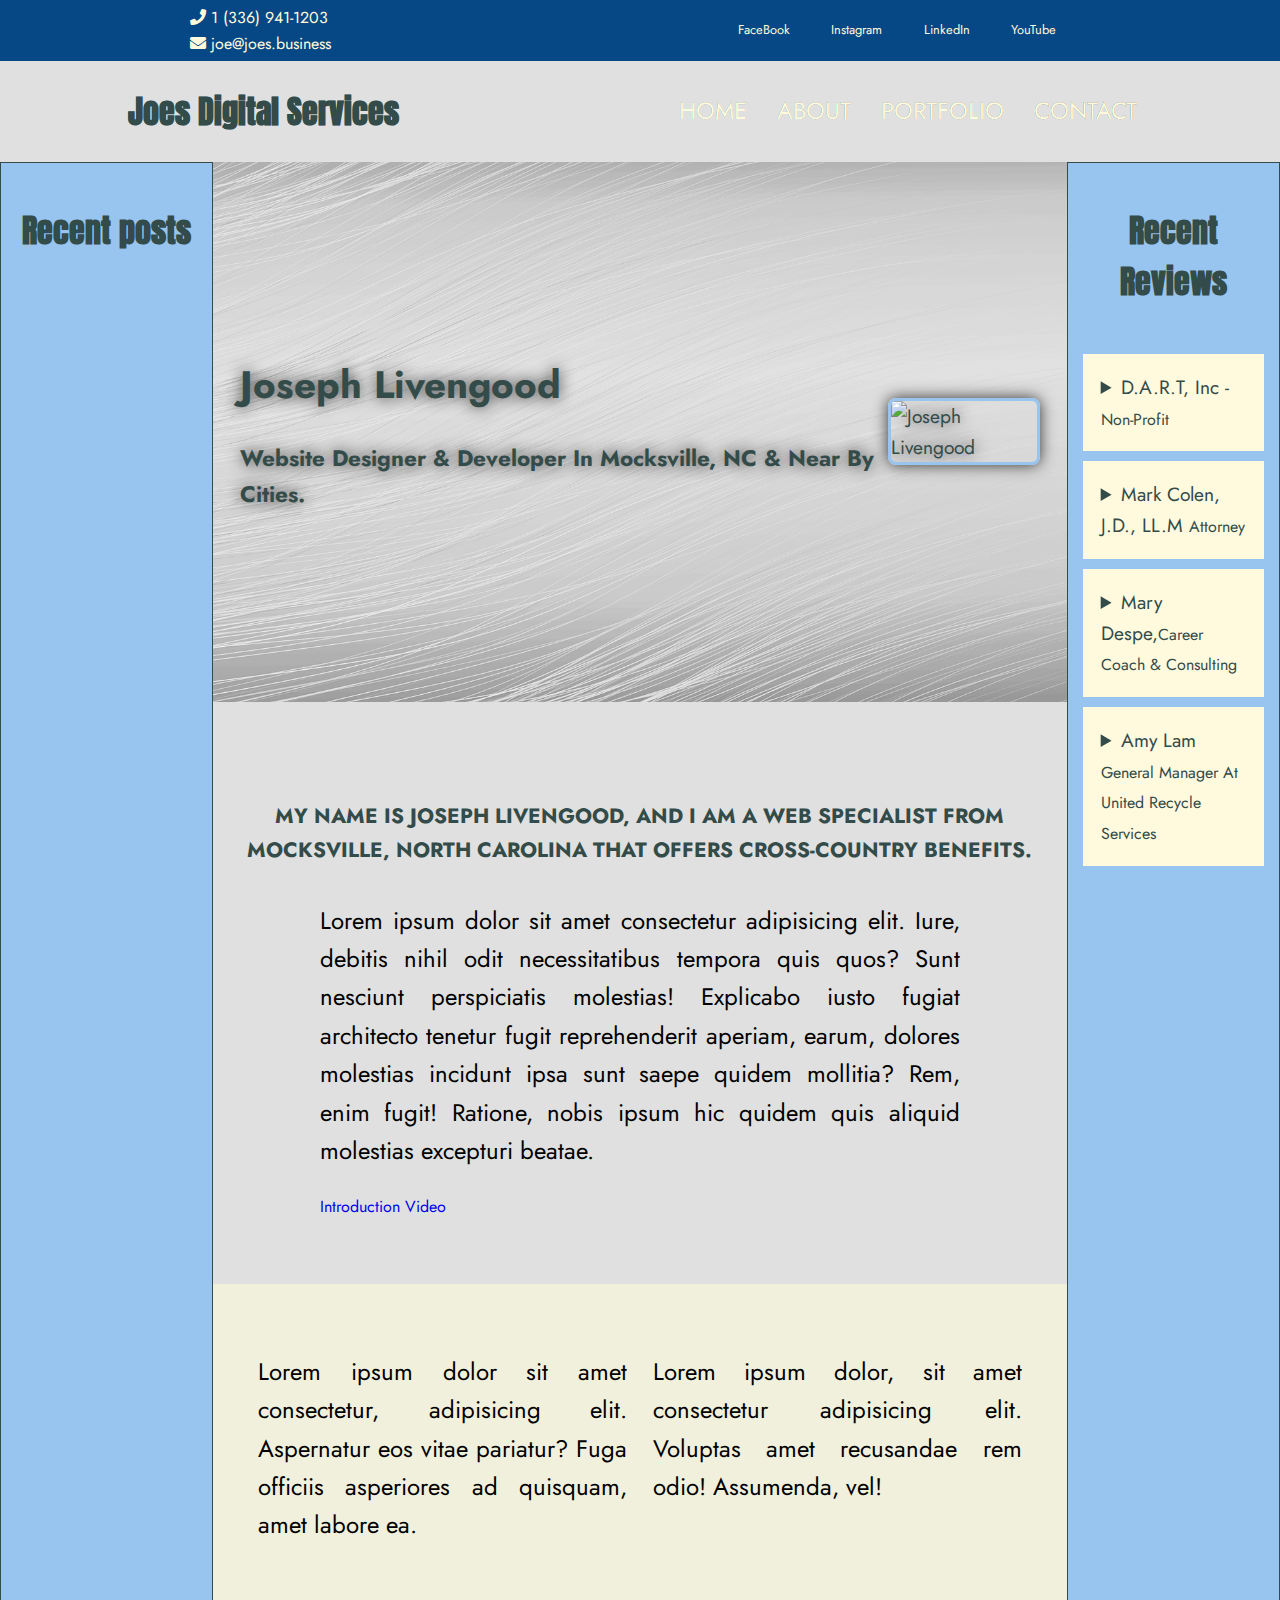
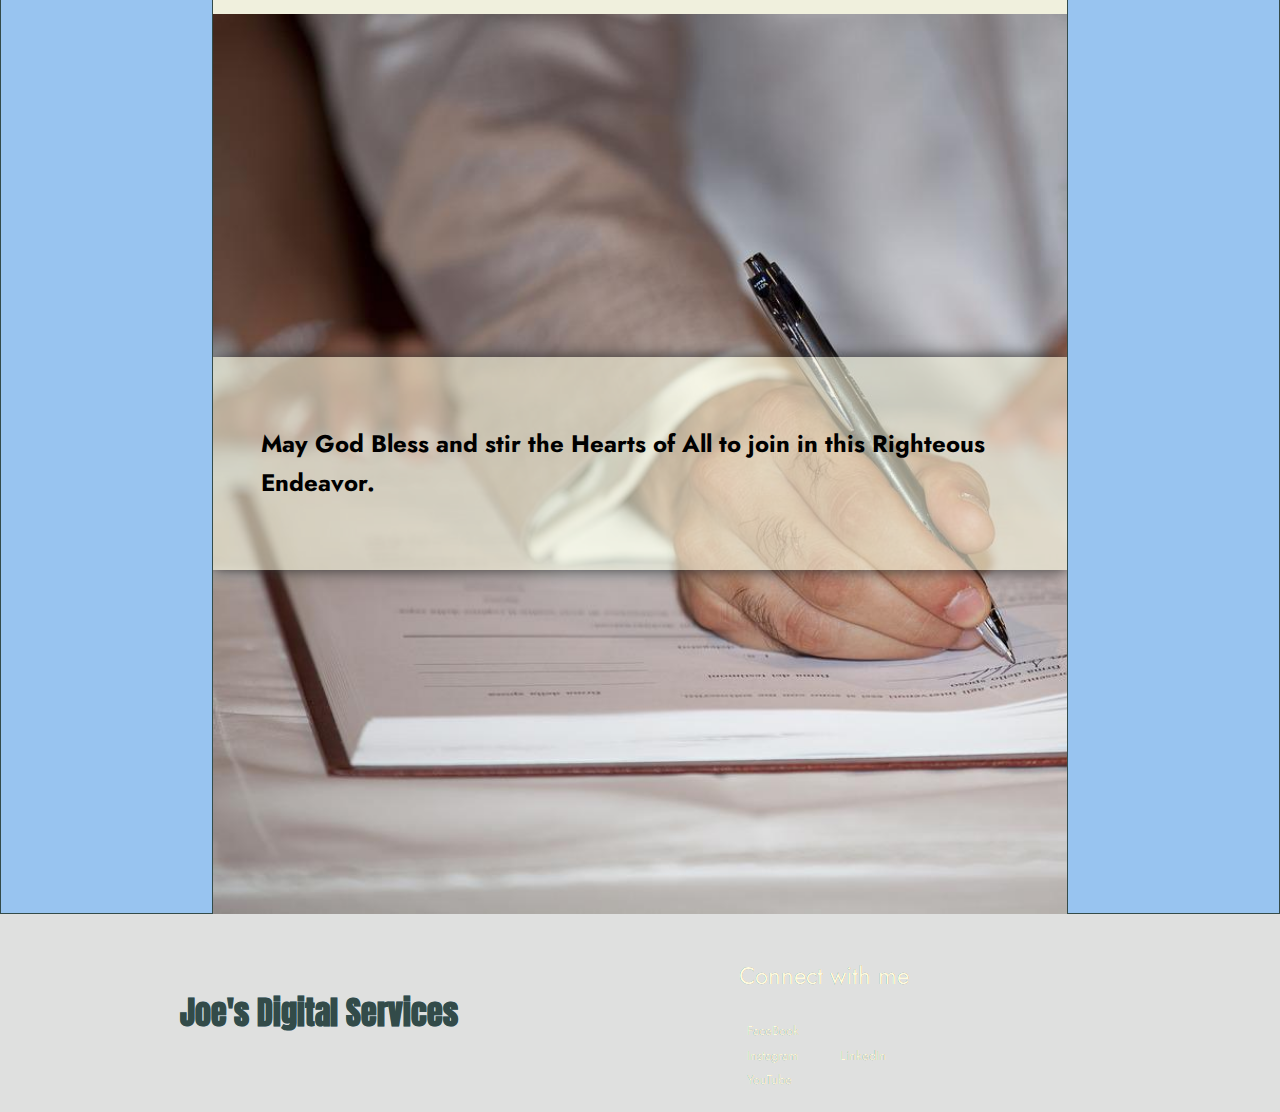
==== commit 38e2cf8e: "added an extra side bar for posts and my image. Completed the grid layout." ====
--- a/index.html
+++ b/index.html
@@ -24,18 +24,19 @@
     <link rel="stylesheet" href="/assets/styles.css" />
     <!-- Google fonts -->
     <link rel="preconnect" href="https://fonts.googleapis.com">
-<link rel="preconnect" href="https://fonts.gstatic.com" crossorigin>
-<link href="https://fonts.googleapis.com/css2?family=Bungee+Spice&family=Jost:wght@600&display=swap" rel="stylesheet">
+    <link rel="preconnect" href="https://fonts.gstatic.com" crossorigin>
+    <link href="https://fonts.googleapis.com/css2?family=Anton&family=Jost:wght@600&display=swap" rel="stylesheet">
     <script src="assets/script..js" defer></script>
     <title>Joe's Digital Services Website designs in Mocksville 27028</title>
   </head>
-
-  <body>
+<section class="body-grid">
     <div class="top-session">
-      <div class="split top-session-inner">
+      <div class="split">
         <div class="light-links">
           <div class="phone">
-            <a href="tel:13369411203"><i class="fa fa-phone"></i> 1 (336) 941-1203</a>
+            <a href="tel:13369411203"
+              ><i class="fa fa-phone"></i> 1 (336) 941-1203</a
+            >
           </div>
           <div class="email">
             <a href="mailto:joe@joes.business"
@@ -54,197 +55,203 @@
       </div>
     </div>
     <!-- Top header with nav links -->
-    
-        <header class="header">
-            <div class="header-inner">
-          <h1 class="logo">
-            <a href="#"
-              ><h1>Joes Digital Services</h1>
-            </a>
-          </h1>
-          <ul class="main-nav">
-            <li><a href="#">Home</a></li>
-            <li><a href="#">About</a></li>
-            <li><a href="#">Portfolio</a></li>
-            <li><a href="#">Contact</a></li>
-          </ul>
-          </div>
-        </header>
-   
-    <!-- the whole page -->
-    <div class="page">
-      <!-- hero section -->
-      <div class="hero">
-        <div class="inner-hero">
-          <div class="site-title animate__animated animate__bounce">
-            <h1>Joseph Livengood</h1>
-            <h3>
-              Website Designer & Developer In Mocksville, NC & Near By Cities.
-            </h3>
-          </div>
-        </div>
-      </div>
-      <!-- Introduction -->
-      <div class="intro">
-        <h5>
-          My name is Joseph Livengood, and I am a Web Specialist from
-          Mocksville, North Carolina that offers cross-country benefits.
-        </h5>
-        <div class="intro-inner">
-          <p>
-            Lorem ipsum dolor sit amet consectetur adipisicing elit. Iure, debitis nihil odit necessitatibus tempora quis quos? Sunt nesciunt perspiciatis molestias! Explicabo iusto fugiat architecto tenetur fugit reprehenderit aperiam, earum, dolores molestias incidunt ipsa sunt saepe quidem mollitia? Rem, enim fugit! Ratione, nobis ipsum hic quidem quis aliquid molestias excepturi beatae.
-          </p>
-         
-          <a href="#">Introduction Video</a>
-        </div>
-      </div>
-      <!-- The purpose -->
-      <div class="purpose">
-        <div class="purpose-inner">
+
+    <header class="header gradient">
+      <div class="header-inner">
+        <h1 class="logo">
+          <a href="#"><h1>Joes Digital Services</h1> </a>
+        </h1>
+        <ul class="main-nav">
+          <li><a href="#">Home</a></li>
+          <li><a href="#">About</a></li>
+          <li><a href="#">Portfolio</a></li>
+          <li><a href="#">Contact</a></li>
+        </ul>
+      </div>
+    </header>
+
+    <!-- hero section -->
+    <div class="hero">
+      <div class="hero-inner">
+        <div class="site-title animate__animated animate__bounce">
+          <h1>Joseph Livengood</h1>
+          <h3>
+            Website Designer & Developer In Mocksville, NC & Near By Cities.
+          </h3>
+        </div>
+        <div class="self-img">
+          <img src="https://joes.business/wp-content/uploads/2022/04/Joseph-Livengood.jpeg" alt="Joseph Livengood">
+        </div>
+      </div>
+    </div>
+    <!-- Introduction -->
+    <div class="intro">
+      <h5>
+        My name is Joseph Livengood, and I am a Web Specialist from Mocksville,
+        North Carolina that offers cross-country benefits.
+      </h5>
+      <div class="intro-inner">
+        <p>
+          Lorem ipsum dolor sit amet consectetur adipisicing elit. Iure, debitis
+          nihil odit necessitatibus tempora quis quos? Sunt nesciunt
+          perspiciatis molestias! Explicabo iusto fugiat architecto tenetur
+          fugit reprehenderit aperiam, earum, dolores molestias incidunt ipsa
+          sunt saepe quidem mollitia? Rem, enim fugit! Ratione, nobis ipsum hic
+          quidem quis aliquid molestias excepturi beatae.
+        </p>
+
+        <a href="#">Introduction Video</a>
+      </div>
+    </div>
+    <!-- The purpose -->
+    <div class="purpose">
+      <div class="purpose-inner">
+        <div>
+          <p>
+            Lorem ipsum dolor sit amet consectetur, adipisicing elit. Aspernatur
+            eos vitae pariatur? Fuga officiis asperiores ad quisquam, amet
+            labore ea.
+          </p>
+        </div>
+        <div>
+          <p>
+            Lorem ipsum dolor, sit amet consectetur adipisicing elit. Voluptas
+            amet recusandae rem odio! Assumenda, vel!
+          </p>
+        </div>
+      </div>
+    </div>
+    <!-- This will probably be the footer to it can show on all pages  -->
+    <!-- The sign up area or call to action -->
+    <div class="contact-area">
+      <div>
+        <div class="contact-area-inner">
+          <h2>
+            May God Bless and stir the Hearts of All to join in this Righteous
+            Endeavor.
+          </h2>
+        </div>
+      </div>
+    </div>
+
+    <!-- side bar -->
+<aside id="side-bar-lt" class="side-bar">
+      <h3>Recent posts</h3>
+    </aside>
+
+    <aside id="side-bar-rt" class="side-bar">
+      <!-- side bar links to other pages -->
+      <h3>Recent Reviews</h3>
+      <div class="links">
+        <details>
+          <summary>D.A.R.T, Inc - <small>Non-Profit</small></summary>
           <div>
             <p>
-             Lorem ipsum dolor sit amet consectetur, adipisicing elit. Aspernatur eos vitae pariatur? Fuga officiis asperiores ad quisquam, amet labore ea.
-            </p>
-          </div>
-          <div>
-            <p>
-              Lorem ipsum dolor, sit amet consectetur adipisicing elit. Voluptas amet recusandae rem odio! Assumenda, vel!
-            </p>
-          </div>
-        </div>
-      </div>
-      <!-- This will probably be the footer to it can show on all pages  -->
-      <!-- The sign up area or call to action -->
-      <div class="registration-area">
-        <div>
-          <div class="registration-area-inner">
-            <h2>
-              May God Bless and stir the Hearts of All to join in this Righteous
-              Endeavor.
-            </h2>
-          </div>
-        </div>
-      </div>
-
-      <!-- side bar -->
-      <div class="side-bar">
-        <!-- side bar links to other pages -->
-        <h3>Recent Reviews</h3>
-        <div class="links">
-          <details>
-            <summary>D.A.R.T, Inc - <small>Non-Profit</small></summary>
-            <div>
-              <p>
-                “Our non-profit, DART, Inc., needed a total website makeover.
-                Joe listened to our needs and goals and created us a wonderful
-                new site meeting all of requirements. Joe is a pleasure to work
-                with and goes out of his way to make the process enjoyable, fast
-                and professional.”
-              </p>
-              <p>
-                URL:
-                <a
-                  href=" https://dartdefense.org/"
-                  target="_blank"
-                  rel="nofollow"
-                  >Visit Site</a
-                >
-              </p>
-            </div>
-          </details>
-          <details>
-            <summary>Mark Colen, J.D., LL.M <small>Attorney</small></summary>
-
-            <p>
-              “I hired Joe to re-do my law firm’s website. I loved my old
-              website, but after nearly twenty years with the company that had
-              designed and built it for me, I had grown unhappy with the
-              deterioration in the level of service I was receiving from that
-              company and my site was losing visibility. A good friend referred
-              me to Joe. The old site was not built on a well-known platform,
-              but Joe was able to copy all of the content from my own site —
-              most of which I had written myself — and use it in the new site.
-              Joe was a pleasure to work with. He was prompt, knowledgeable, he
-              kept me informed, he listened to me, and his fees were reasonable.
-              I highly recommend him.”
+              “Our non-profit, DART, Inc., needed a total website makeover. Joe
+              listened to our needs and goals and created us a wonderful new
+              site meeting all of requirements. Joe is a pleasure to work with
+              and goes out of his way to make the process enjoyable, fast and
+              professional.”
             </p>
             <p>
               URL:
-              <a href="https://cohenslaw.com/" target="_blank" rel="nofollow"
+              <a href=" https://dartdefense.org/" target="_blank" rel="nofollow"
                 >Visit Site</a
               >
             </p>
-          </details>
-          <details>
-            <summary>
-              Mary Despe,<small>Career Coach & Consulting</small>
-            </summary>
-            <p>
-              “Joe is GREAT to work with. Super responsive and as a
-              non-technical person, I really appreciate that he would explain
-              what I needed to provide or expect when incorporating the changes
-              and things I wanted my website to do. I highly recommend!”
-            </p>
-            <p>
-              URL:
-              <a
-                href="https://mkdespeconsulting.com/"
-                target="_blank"
-                rel="nofollow"
-                >Visit Site</a
-              >
-            </p>
-          </details>
-          <details>
-            <summary>
-              Amy Lam <small> General Manager At United Recycle Services</small>
-            </summary>
-            <p>
-              “Joe was an absolute pleasure to work with! Our company needed a
-              last minute website creator to assist with finishing up our
-              website by the end of the year. I found Joe and he completely took
-              the weight off my shoulders! He’s experienced, knowledgeable,
-              extremely kind, understanding, and accommodating. He was able to
-              accomplish everything I wanted in just 3 days. I appreciated that
-              he really took the time and effort to frequently communicate with
-              me to make sure my expectations were being met. I will be keeping
-              in touch for future projects and any website assistance! Thank you
-              Joe!!! 😊“
-            </p>
-            <p>
-              URL:
-              <a
-                href="https://www.unitedrecycleservices.com/"
-                target="_blank"
-                rel="nofollow"
-                >Visit Site</a
-              >
-            </p>
-          </details>
-        </div>
-      </div>
-    </div>
-    <div class="footer">
+          </div>
+        </details>
+        <details>
+          <summary>Mark Colen, J.D., LL.M <small>Attorney</small></summary>
+
+          <p>
+            “I hired Joe to re-do my law firm’s website. I loved my old website,
+            but after nearly twenty years with the company that had designed and
+            built it for me, I had grown unhappy with the deterioration in the
+            level of service I was receiving from that company and my site was
+            losing visibility. A good friend referred me to Joe. The old site
+            was not built on a well-known platform, but Joe was able to copy all
+            of the content from my own site — most of which I had written myself
+            — and use it in the new site. Joe was a pleasure to work with. He
+            was prompt, knowledgeable, he kept me informed, he listened to me,
+            and his fees were reasonable. I highly recommend him.”
+          </p>
+          <p>
+            URL:
+            <a href="https://cohenslaw.com/" target="_blank" rel="nofollow"
+              >Visit Site</a
+            >
+          </p>
+        </details>
+        <details>
+          <summary>Mary Despe,<small>Career Coach & Consulting</small></summary>
+          <p>
+            “Joe is GREAT to work with. Super responsive and as a non-technical
+            person, I really appreciate that he would explain what I needed to
+            provide or expect when incorporating the changes and things I wanted
+            my website to do. I highly recommend!”
+          </p>
+          <p>
+            URL:
+            <a
+              href="https://mkdespeconsulting.com/"
+              target="_blank"
+              rel="nofollow"
+              >Visit Site</a
+            >
+          </p>
+        </details>
+        <details>
+          <summary>
+            Amy Lam <small> General Manager At United Recycle Services</small>
+          </summary>
+          <p>
+            “Joe was an absolute pleasure to work with! Our company needed a
+            last minute website creator to assist with finishing up our website
+            by the end of the year. I found Joe and he completely took the
+            weight off my shoulders! He’s experienced, knowledgeable, extremely
+            kind, understanding, and accommodating. He was able to accomplish
+            everything I wanted in just 3 days. I appreciated that he really
+            took the time and effort to frequently communicate with me to make
+            sure my expectations were being met. I will be keeping in touch for
+            future projects and any website assistance! Thank you Joe!!! 😊“
+          </p>
+          <p>
+            URL:
+            <a
+              href="https://www.unitedrecycleservices.com/"
+              target="_blank"
+              rel="nofollow"
+              >Visit Site</a
+            >
+          </p>
+        </details>
+      </div>
+     
+    </aside>
+    
+
+    <div class="footer gradient">
       <div class="footer-inner logo">
         <h1 class="rights">Joe's Digital Services</h1>
         <div>
-        <p class="credits">
-          Connect with me
-        </p>
-        <div class="multi-links light-links">
-          <a href="https://www.facebook.com/mkdespeconsulting">FaceBook</a>
-          <a href="https://www.instagram.com/marydespe/">Instagram</a>
-          <a href="https://www.linkedin.com/in/mkdespe/">LinkedIn</a>
-          <a href="https://www.youtube.com/channel/UCyYcaHls3FWnwqNOpNXHnlw"
-            >YouTube</a
-          >
-        </div>
+          <p class="credits">Connect with me</p>
+          <div class="multi-links light-links">
+            <a href="https://www.facebook.com/mkdespeconsulting">FaceBook</a>
+            <a href="https://www.instagram.com/marydespe/">Instagram</a>
+            <a href="https://www.linkedin.com/in/mkdespe/">LinkedIn</a>
+            <a href="https://www.youtube.com/channel/UCyYcaHls3FWnwqNOpNXHnlw"
+              >YouTube</a
+            >
+          </div>
         </div>
       </div>
       <a href="#" onclick="topFunction()" id="myBtn" title="Go to top">
         <img src="/assets/imgs/back-to-top.png" alt="Top" />
       </a>
     </div>
+
+  </section>
     <script>
       //Get the button
       var mybutton = document.getElementById("myBtn");
--- a/assets/styles.css
+++ b/assets/styles.css
@@ -14,33 +14,90 @@
   line-height: 1.6;
   margin: 0;
   padding: 0;
-  font-family: var(--text-font)
+  font-family: var(--text-font);
+}
+/* body grid template */
+.body-grid {
+  display: grid;
+  grid-template-columns: 1fr 4fr 1fr;
+  grid-template-areas:
+    "t t t"
+    "hd hd hd"
+    "h h h"
+    "i i i"
+    "p p p"
+    "c c c"
+    "sl sl sl"
+    "sr sr sr"
+    "f f f";
+}
+@media only screen and (min-width: 1000px) {
+  .body-grid {
+    grid-template-areas:
+      "t t t"
+      "hd hd hd"
+      "sl h sr"
+      "sl i sr"
+      "sl p sr"
+      "sl c sr"
+      "f f f";
+  }
+}
+
+/* grid parts */
+.top-session {
+  grid-area: t;
+}
+.header {
+  grid-area: hd;
+}
+.hero {
+  grid-area: h;
+}
+.intro {
+  grid-area: i;
+}
+.purpose {
+  grid-area: p;
+}
+.contact-area {
+  grid-area: c;
+}
+#side-bar-lt {
+  grid-area: sl;
+}
+#side-bar-rt {
+  grid-area: sr;
+}
+.footer {
+  grid-area: f;
 }
 
 :root {
   /* color varables */
-  --main-bg-dark: #8F7144;
-    --main-bg-trans: #8F7144a9;
-    --dark: #4f1f00;
-    --dark-trans: #4f1f00a9;
-    --primary: #006E61;
-    --primary-trans: #006E61a9;
-    --secondary: #98c4f0;
-    --light-section-bg-color: #DFE0DF;
-    --title-color: #4F1F00;
-    --text-color: #111;
-    --light-text-color: #FFFADE;
-    /* fonts */
-    --title-font: 'Bungee Spice', cursive;
-    --text-font: 'Jost', sans-serif;
+  --dark: #334b49;
+  --dark-trans: #334b49a9;
+  --primary: #064785;
+  --primary-trans: #064785a9;
+  --secondary: #98c4f0;
+  --light-section-bg-color: #dfe0df;
+  --title-color: #334b49;
+  --text-color: #111;
+  --light-text-color: #fffade;
+  /* fonts */
+  --title-font: "Anton", sans-serif;
+  --text-font: "Jost", sans-serif;
 }
 
 p,
 li {
   font-family: var(--text-font);
   font-size: 1.5rem;
-}
-a {text-decoration: none;}
+  text-align: justify;
+}
+a {
+  text-decoration: none;
+}
 /* classes used through out the site */
 .shadow {
   -webkit-box-shadow: 0px 0px 14px 0px rgba(0, 0, 0, 0.75);
@@ -51,7 +108,8 @@
 }
 .split {
   display: flex;
-  justify-content: center;
+  justify-content: space-between;
+  align-items: center;
 }
 
 @media only screen and (min-width: 750px) {
@@ -60,9 +118,14 @@
     flex-wrap: wrap;
     justify-content: space-between;
     align-items: center;
-    max-width: 1200px;
+    max-width: 900px;
     margin: auto;
   }
+}
+.multi-links {
+  max-width: 50%;
+  display: flex;
+  flex-wrap: wrap;
 }
 .multi-links a {
   padding: 2px 8px;
@@ -74,7 +137,7 @@
 .multi-links a:hover {
   background-color: var(--primary);
   border-radius: 8px 0;
-  background-color: var(--secondary)
+  background-color: var(--secondary);
 }
 
 .light-links a {
@@ -82,13 +145,14 @@
   text-decoration: none;
 }
 
-.gradient-text {
-  background-image: linear-gradient(90deg, var(--primary), var(--secondary));
+.gradient {
+  background-image: linear-gradient(80deg, var(--secondary), var(--dark));
   background-clip: text;
   color: transparent;
 }
 /* Top part with phone, email and social links */
 .top-session {
+  /* this area has the class split for the flexbox styling */
   padding: 5px;
   background-color: var(--primary);
 }
@@ -107,6 +171,7 @@
   margin: 0;
   font-size: 2rem;
   font-family: var(--title-font);
+  color: var(--title-color);
 }
 
 .main-nav a {
@@ -117,10 +182,12 @@
   display: block;
   color: var(--light-text-color);
   font-size: 0.99em;
+  transition: 300ms;
 }
 
 .main-nav a:hover {
-  color: var(--main-bg-dark);
+  color: var(--dark);
+  text-shadow: 0 0 15px var(--light-text-color);
 }
 
 .header-inner {
@@ -153,33 +220,8 @@
   }
 }
 
-/* The whole page grid settings */
-
-.page {
-  display: grid;
-  row-gap: 1.3em;
-  grid-template-columns: repeat(8, 1fr);
-  grid-template-areas:
-    "h h h h h h h h"
-    "i i i i i i i i"
-    "p p p p p p p p"
-    "r r r r r r r r"
-    "s s s s s s s s";
-}
-
-@media (min-width: 90em) {
-  .page {
-    grid-template-areas:
-      "h h h h h h s s"
-      "i i i i i i s s"
-      "p p p p p p s s"
-      "r r r r r r s s";
-  }
-}
-
 /* hero section front page */
 .hero {
-  grid-area: h;
   background-image: url("/assets/imgs/grey-pattern.png");
   background-size: 100% 100%;
 
@@ -192,26 +234,23 @@
     background-size: cover;
   }
 }
-/* for the about page not created yet*/
-.hero-about {
-  grid-area: h;
-  background-size: auto 100%;
-  background-repeat: no-repeat;
-  background-position: center;
-  min-height: 80vh;
-  display: grid;
-  place-items: center;
-}
-
-.inner-hero {
-  border: 1px solid var(--secondary);
-  padding: 0.8em 1em;
+@media (min-width: 50em) {
+.hero-inner {
+  display: flex;
+  justify-content: space-between;
+  align-items: center;
   max-width: 800px;
-  text-align: center;
-  border-radius: 4px;
+  text-shadow: 0 0 15px #333;
+  color: var(--dark);
+  font-size: 1.2em;
+}
+}
+.self-img img {
+  margin: auto;
+  width: 240px;
+  border: 3px solid var(--secondary);
+  border-radius: 8px;
   box-shadow: 0 0 15px #333;
-  background-color: var(--dark-trans);
-  color: var(--light-text-color);
 }
 
 .site-sub-title h2 {
@@ -222,7 +261,6 @@
 
 /* introduction styling */
 .intro {
-  grid-area: i;
   padding: 4em 10px;
   background-color: var(--light-section-bg-color);
 }
@@ -231,19 +269,17 @@
   max-width: 40em;
   margin: 0 auto;
 }
+
 
 .intro h5 {
   font-family: var(--text-font);
   color: var(--title-color);
   text-align: center;
-  font-size: 2.3em;
+  font-size: 1.3em;
   text-transform: uppercase;
 }
 
 /* the purpose */
-.purpose {
-  grid-area: p;
-}
 
 .purpose-inner {
   padding: 2em;
@@ -262,11 +298,10 @@
   }
 }
 
-/* registration area and form */
-.registration-area {
-  grid-area: r;
+/* contact area and form */
+.contact-area {
   background-image: url("/assets/imgs/signature-2743370_1280.jpg");
-  background-size: contain;
+  background-size: cover;
   background-repeat: no-repeat;
   display: grid;
   place-items: center;
@@ -274,7 +309,7 @@
   background-color: var(--light-section-bg-color);
 }
 
-.registration-area h3 {
+.contact-area h3 {
   font-size: clamp(0.6rem, 1rem + 10vw, 2rem);
   max-width: 30em;
   text-align: center;
@@ -284,62 +319,26 @@
   color: var(--dark);
 }
 
-.registration-area-inner {
+.contact-area-inner {
   box-shadow: 0 0 15px #333;
   background-color: rgba(245, 245, 220, 0.6);
   padding: clamp(3em, 1em, 5em);
 }
 
-.form-grid {
-  display: grid;
-
-  grid-gap: 1.2em;
-}
-
-.form-grid label {
-  display: block;
-}
-
-.form-grid p {
-  margin: 0;
-}
-
-.form-grid .full {
-  grid-column: 1 / 3;
-}
-
-.form-grid button,
-.form-grid input,
-.form-grid textarea {
-  width: 100%;
-  padding: 0.7em;
-}
-
-.form-grid button {
-  background: #52a3eb;
-  border: 0;
-  border-radius: 8px;
-  font-size: 0.8em;
-  text-transform: uppercase;
-  transition: background-color 500ms ease-out;
-}
-
-.form-grid button:hover,
-.form-grid button:focus {
-  background: var(--main-bg-dark);
-  color: var(--light-text-color);
-}
-
-/* footer links and details accordion */
+/* side bar areas */
+ 
 .side-bar {
-  background-color: var(--main-bg-dark);
-  grid-area: s;
+  background-color: var(--secondary);
   padding: 10px;
-  box-shadow: 0 0 15px #333;
+  border: 1px solid var(--dark);
+  /* position: -webkit-sticky;
+  position: sticky;
+  top: 0; */
 }
 .side-bar h3 {
   font-family: var(--title-font);
   color: var(--dark);
+  text-align: center;
   font-size: 2em;
   font-weight: 800;
   font-family: var(--title-font);
@@ -362,9 +361,9 @@
 }
 
 details {
-  background-color: var(--secondary);
+  background-color: var(--light-text-color);
   color: var(--text-color);
-  min-width: 300px;
+  max-width: 600px;
   margin: 10px auto;
   padding: 18px;
   border: none;
@@ -373,27 +372,20 @@
 }
 
 .footer {
-  background-color: var(--primary);
   padding: 1.2em;
   color: var(--light-text-color);
 }
 
-
-.footer-inner a {
-  color: var(--light-text-color);
-  text-decoration: none;
-}
 
 /* footer for tablets */
 @media (min-width: 40em) {
   .footer-inner {
     display: flex;
-    justify-content: space-between;
+    justify-content: space-around;
     align-items: center;
     max-width: 1200px;
     margin: auto;
   }
-  
 }
 
 /* back to top button */
@@ -404,7 +396,7 @@
   right: 30px;
   z-index: 99;
   outline: none;
-  background-color: #78000099;
+  background-color: var(--dark);
   padding: 4px;
   border-radius: 50%;
   border: 1px solid #fff;
@@ -415,5 +407,5 @@
 }
 
 #myBtn:hover {
-  background-color: #555;
-}
+  background-color: var(--primary);
+}
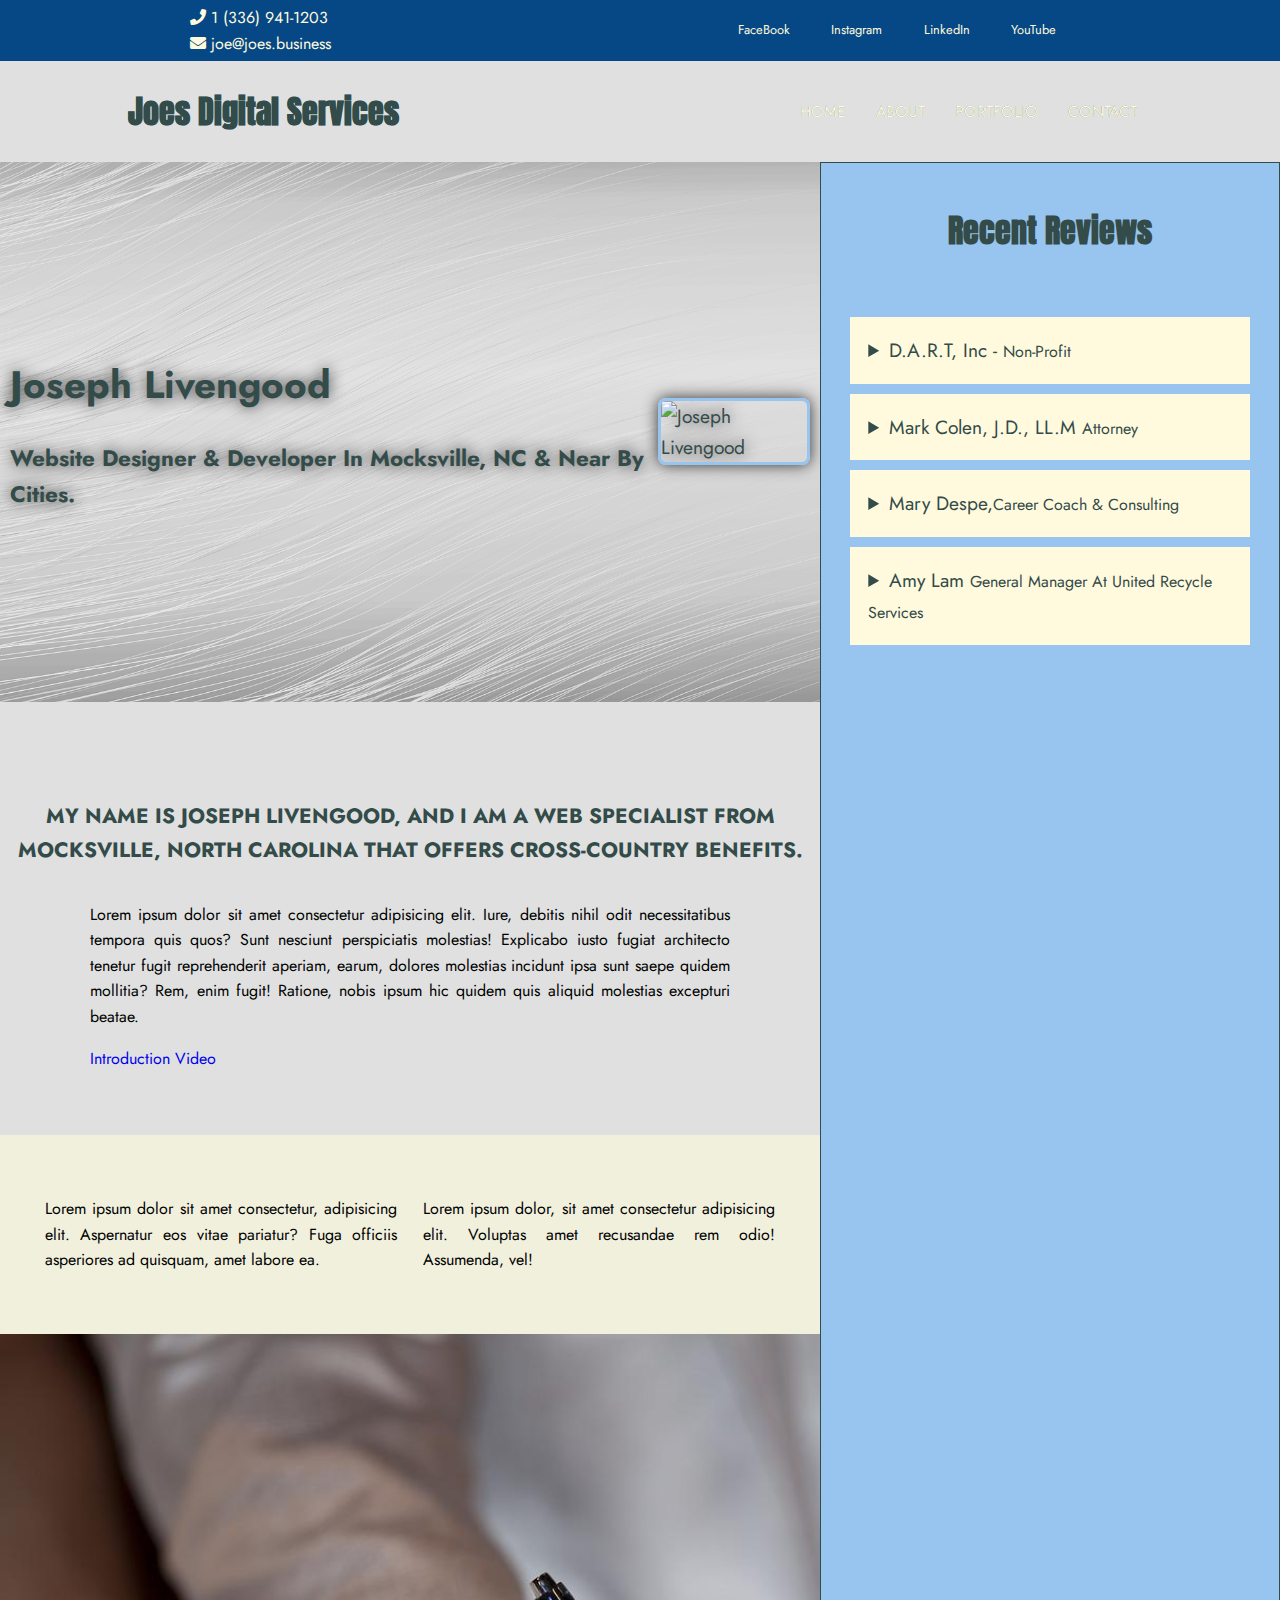
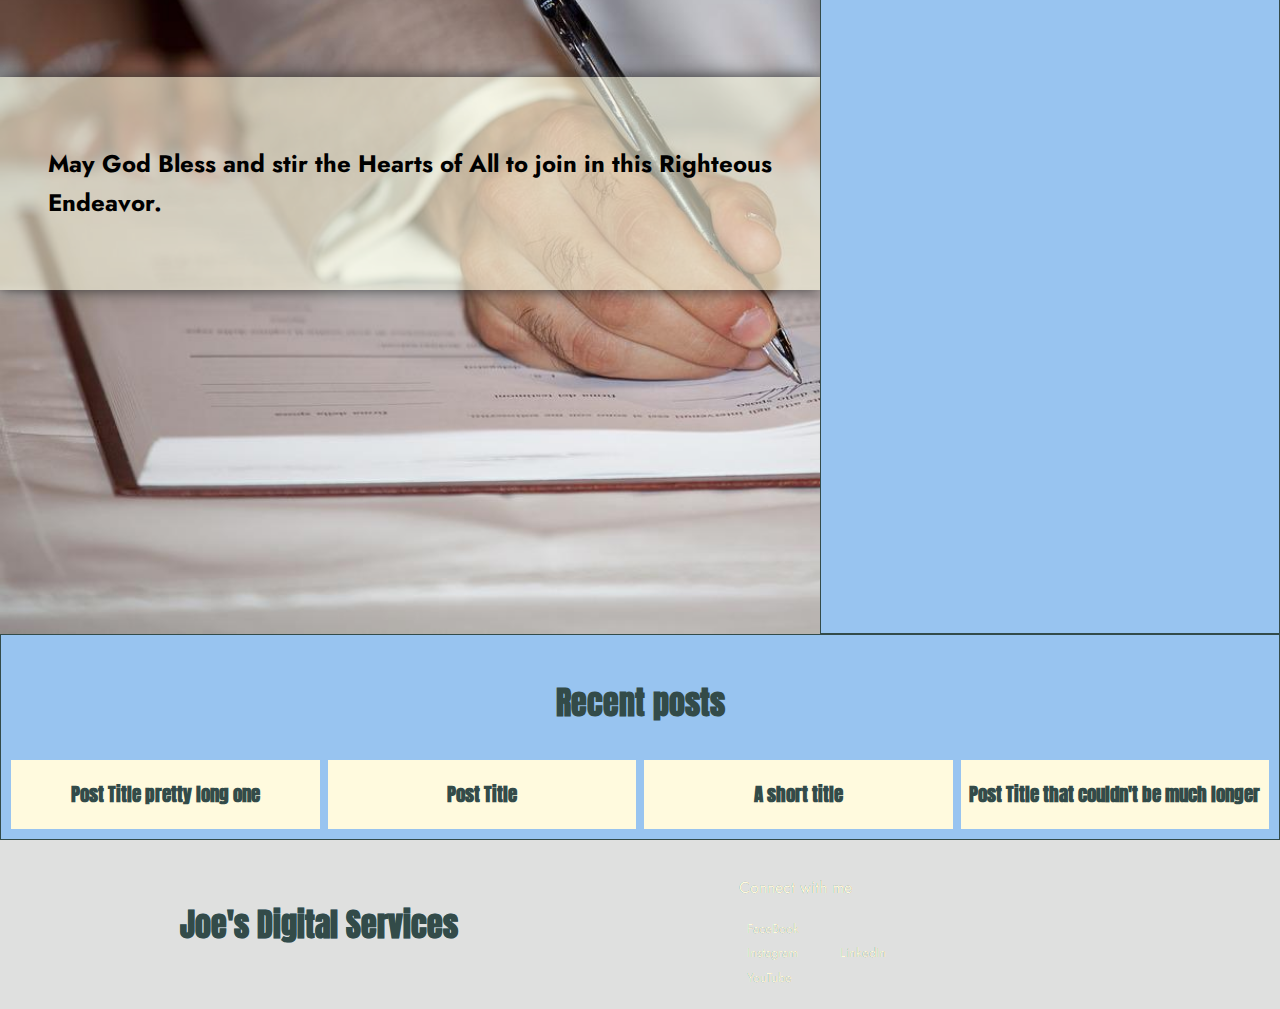
==== commit 7c6945a5: "Got the grid to work for the three screen sizes, also made the body to not take up full width." ====
--- a/index.html
+++ b/index.html
@@ -29,7 +29,7 @@
     <script src="assets/script..js" defer></script>
     <title>Joe's Digital Services Website designs in Mocksville 27028</title>
   </head>
-<section class="body-grid">
+
     <div class="top-session">
       <div class="split">
         <div class="light-links">
@@ -69,7 +69,7 @@
         </ul>
       </div>
     </header>
-
+    <section class="body-grid">
     <!-- hero section -->
     <div class="hero">
       <div class="hero-inner">
@@ -135,14 +135,31 @@
     </div>
 
     <!-- side bar -->
-<aside id="side-bar-lt" class="side-bar">
+<aside id="side-bar-lt" class="side-bar posts-area">
       <h3>Recent posts</h3>
+      <div class="posts">
+        <!-- php loop for post titles will go here -->
+        <a class="post-element" href="#">
+          <h3>Post Title pretty long one</h3>
+        </a>
+        <a class="post-element" href="#">
+          <h3>Post Title</h3>
+        </a>
+        <a class="post-element" href="#">
+          <h3>A short title</h3>
+        </a>
+        <a class="post-element" href="#">
+          <h3>Post Title that couldn't be much longer</h3>
+        </a>
+        
+        <!-- php end loop -->
+      </div>
     </aside>
 
     <aside id="side-bar-rt" class="side-bar">
       <!-- side bar links to other pages -->
       <h3>Recent Reviews</h3>
-      <div class="links">
+      <div class="reviews">
         <details>
           <summary>D.A.R.T, Inc - <small>Non-Profit</small></summary>
           <div>
@@ -229,7 +246,7 @@
       </div>
      
     </aside>
-    
+     </section> 
 
     <div class="footer gradient">
       <div class="footer-inner logo">
@@ -251,7 +268,7 @@
       </a>
     </div>
 
-  </section>
+
     <script>
       //Get the button
       var mybutton = document.getElementById("myBtn");
--- a/assets/styles.css
+++ b/assets/styles.css
@@ -18,39 +18,47 @@
 }
 /* body grid template */
 .body-grid {
+  max-width: 1600px;
+  margin: 0 auto;
   display: grid;
-  grid-template-columns: 1fr 4fr 1fr;
+  grid-template-columns: auto;
   grid-template-areas:
-    "t t t"
-    "hd hd hd"
+    
     "h h h"
     "i i i"
     "p p p"
     "c c c"
     "sl sl sl"
     "sr sr sr"
-    "f f f";
+   
 }
 @media only screen and (min-width: 1000px) {
   .body-grid {
+    grid-template-columns: repeat(4, auto) 1fr;
     grid-template-areas:
-      "t t t"
-      "hd hd hd"
+     
+      "h h sr"
+      "i i sr"
+      "p p sr"
+      "c c sr"
+      "sl sl sl"
+      
+  }
+}
+@media only screen and (min-width: 1300px) {
+  .body-grid {
+    grid-template-columns: 2fr 6fr 2fr;
+    grid-template-areas:
+      
       "sl h sr"
       "sl i sr"
       "sl p sr"
       "sl c sr"
-      "f f f";
-  }
-}
-
+     
+  }
+}
 /* grid parts */
-.top-session {
-  grid-area: t;
-}
-.header {
-  grid-area: hd;
-}
+
 .hero {
   grid-area: h;
 }
@@ -69,9 +77,7 @@
 #side-bar-rt {
   grid-area: sr;
 }
-.footer {
-  grid-area: f;
-}
+
 
 :root {
   /* color varables */
@@ -92,7 +98,6 @@
 p,
 li {
   font-family: var(--text-font);
-  font-size: 1.5rem;
   text-align: justify;
 }
 a {
@@ -228,6 +233,7 @@
   min-height: 60vh;
   display: grid;
   place-items: center;
+  padding: 0 10px;
 }
 @media (max-width: 50em) {
   .hero {
@@ -331,9 +337,6 @@
   background-color: var(--secondary);
   padding: 10px;
   border: 1px solid var(--dark);
-  /* position: -webkit-sticky;
-  position: sticky;
-  top: 0; */
 }
 .side-bar h3 {
   font-family: var(--title-font);
@@ -343,34 +346,61 @@
   font-weight: 800;
   font-family: var(--title-font);
 }
+/* right side bar with reviews */
 .side-bar summary {
   font-family: var(--text-font);
   color: var(--dark);
   font-size: 1.5em;
 }
 
-.links {
-  padding: 5px;
-}
-.links details summary {
+.reviews {
+  padding: 1.2em;
+}
+.reviews details summary {
   font-size: 1.2em;
 }
-.links details p {
+.reviews details p {
   font-size: 0.9em;
   text-align: justify;
 }
-
+.reviews {
+  max-width: 600px;
+  margin: 0 auto;
+}
 details {
   background-color: var(--light-text-color);
   color: var(--text-color);
-  max-width: 600px;
   margin: 10px auto;
   padding: 18px;
   border: none;
   text-align: left;
   outline: none;
 }
-
+/* left side bar with post titles */
+.posts {
+  display: flex;
+  flex-wrap: wrap;
+  gap: .5rem;
+}
+@media only screen  and (min-width: 1000px) {
+.post-element {
+ width: 100%;
+  
+}
+}
+.post-element {
+ padding: 0 5px;
+  background-color: var(--light-text-color);
+ width: 180px;
+ flex-grow: 1;
+}
+.post-element:hover {
+  background-color: var(--light-section-bg-color);
+}
+.post-element h3 {
+  font-size: 1.2em;
+}
+/* Footer element */
 .footer {
   padding: 1.2em;
   color: var(--light-text-color);
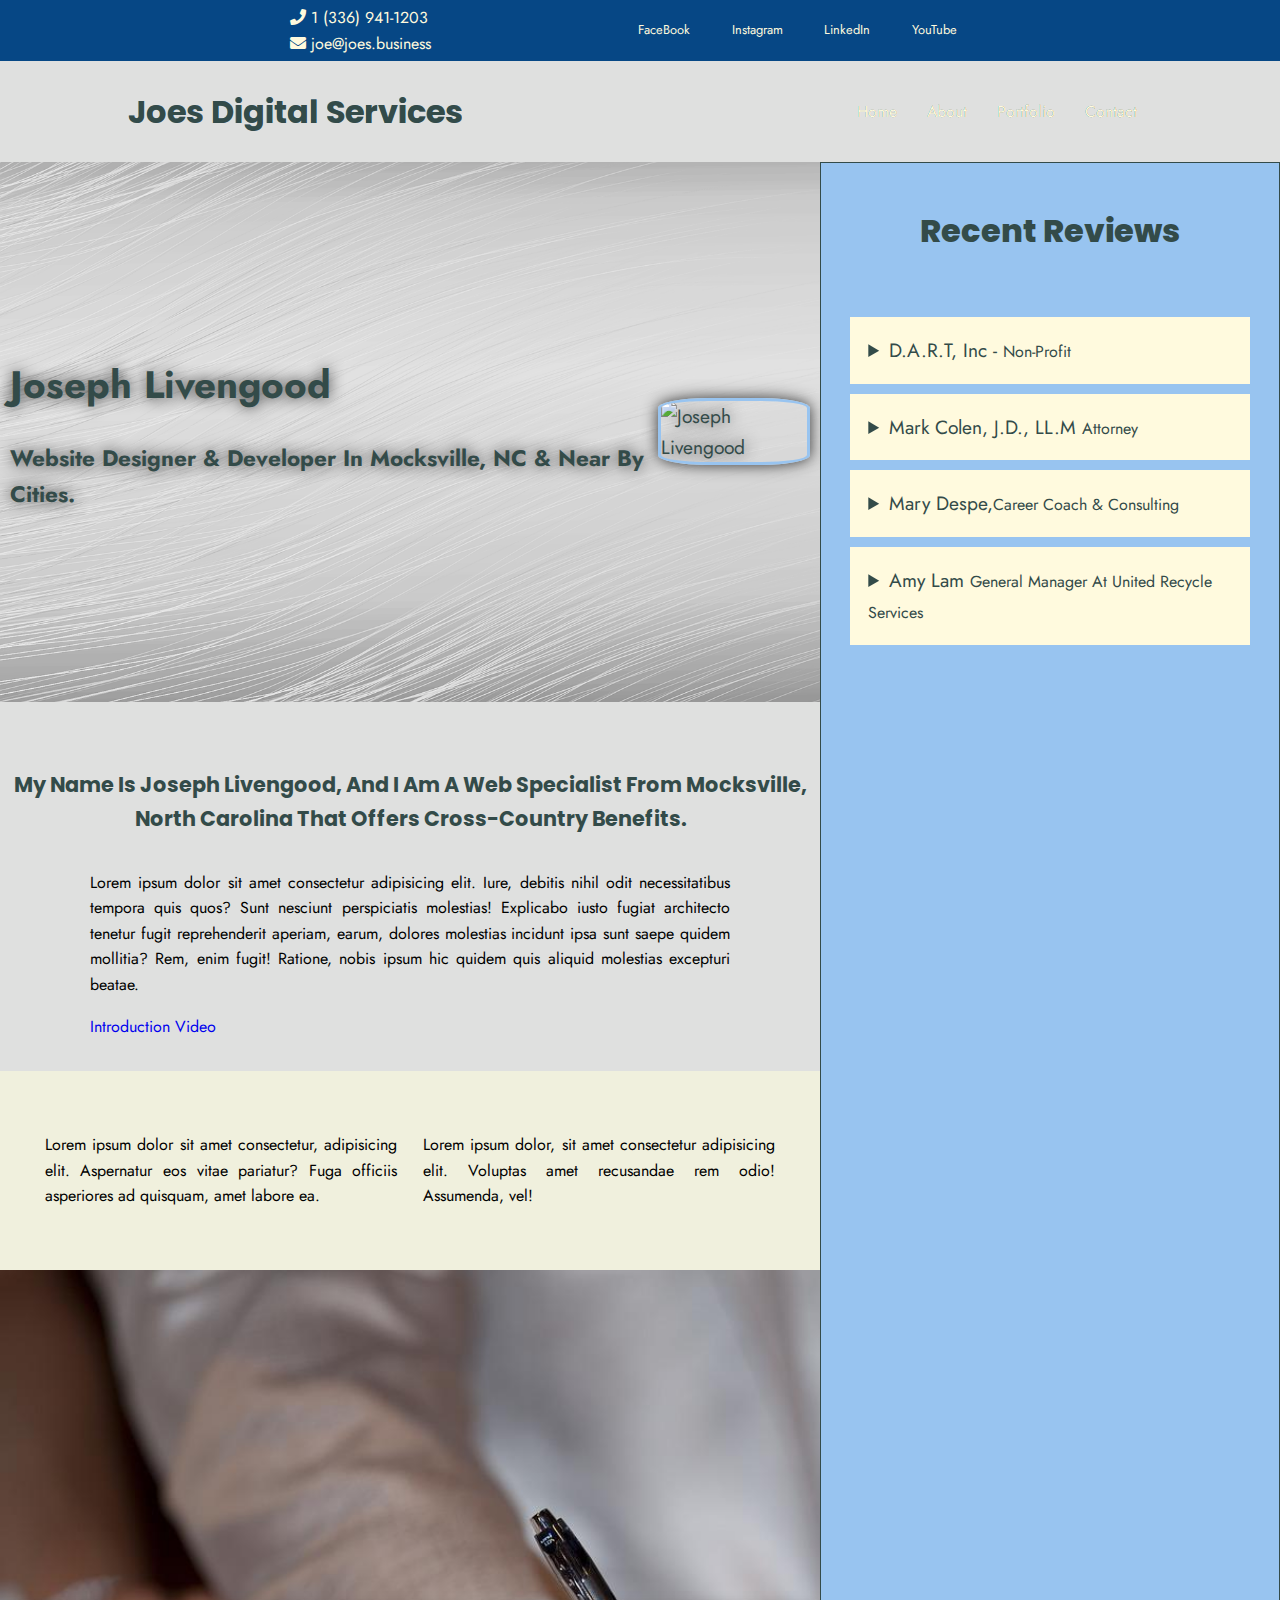
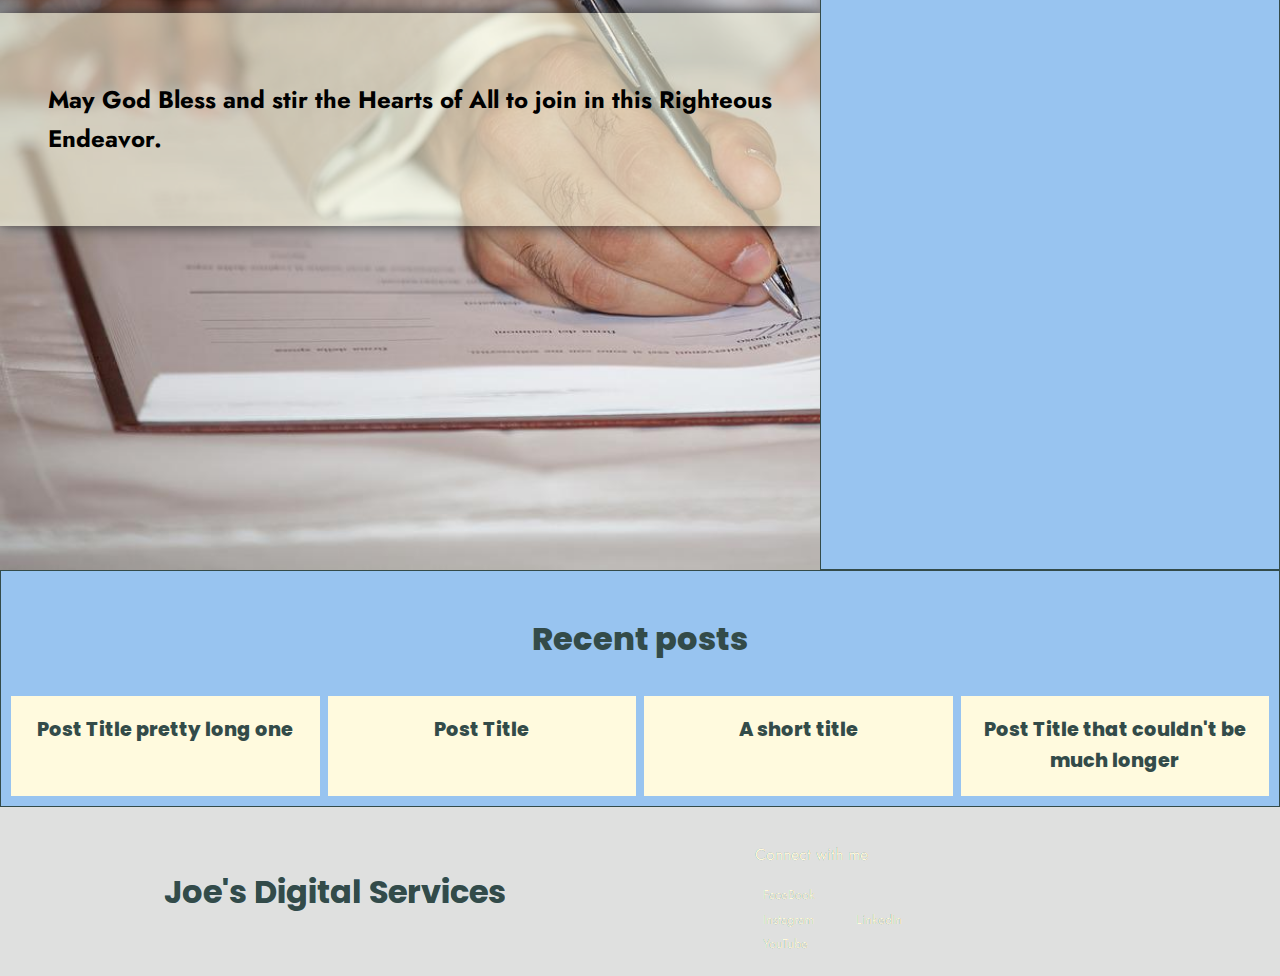
==== commit 4edeee6b: "Added mobile menu, javascript and some more css styling" ====
--- a/index.html
+++ b/index.html
@@ -20,12 +20,14 @@
       rel="stylesheet"
       href="https://cdnjs.cloudflare.com/ajax/libs/font-awesome/5.13.0/css/all.min.css"
     />
-    <!-- my own styling -->
-    <link rel="stylesheet" href="/assets/styles.css" />
+   
     <!-- Google fonts -->
     <link rel="preconnect" href="https://fonts.googleapis.com">
-    <link rel="preconnect" href="https://fonts.gstatic.com" crossorigin>
-    <link href="https://fonts.googleapis.com/css2?family=Anton&family=Jost:wght@600&display=swap" rel="stylesheet">
+<link rel="preconnect" href="https://fonts.gstatic.com" crossorigin>
+<link href="https://fonts.googleapis.com/css2?family=Jost:wght@600&family=Poppins:wght@600&display=swap" rel="stylesheet">
+ <!-- my own styling -->
+    <link rel="stylesheet" href="/assets/styles.css" />
+
     <script src="assets/script..js" defer></script>
     <title>Joe's Digital Services Website designs in Mocksville 27028</title>
   </head>
@@ -61,6 +63,11 @@
         <h1 class="logo">
           <a href="#"><h1>Joes Digital Services</h1> </a>
         </h1>
+        <div class="mobile-menu">
+          <span></span>
+          <span></span>
+          <span></span>
+        </div>
         <ul class="main-nav">
           <li><a href="#">Home</a></li>
           <li><a href="#">About</a></li>
@@ -81,7 +88,7 @@
         </div>
         <div class="self-img">
           <img src="https://joes.business/wp-content/uploads/2022/04/Joseph-Livengood.jpeg" alt="Joseph Livengood">
-        </div>
+  </div>
       </div>
     </div>
     <!-- Introduction -->
@@ -130,6 +137,9 @@
             May God Bless and stir the Hearts of All to join in this Righteous
             Endeavor.
           </h2>
+          <div class="contact-form">
+
+          </div>
         </div>
       </div>
     </div>
--- a/assets/styles.css
+++ b/assets/styles.css
@@ -9,80 +9,10 @@
   scroll-behavior: smooth;
 }
 
-body {
-  background: var(--light-section-bg-color);
-  line-height: 1.6;
-  margin: 0;
-  padding: 0;
-  font-family: var(--text-font);
-}
-/* body grid template */
-.body-grid {
-  max-width: 1600px;
-  margin: 0 auto;
-  display: grid;
-  grid-template-columns: auto;
-  grid-template-areas:
-    
-    "h h h"
-    "i i i"
-    "p p p"
-    "c c c"
-    "sl sl sl"
-    "sr sr sr"
-   
-}
-@media only screen and (min-width: 1000px) {
-  .body-grid {
-    grid-template-columns: repeat(4, auto) 1fr;
-    grid-template-areas:
-     
-      "h h sr"
-      "i i sr"
-      "p p sr"
-      "c c sr"
-      "sl sl sl"
-      
-  }
-}
-@media only screen and (min-width: 1300px) {
-  .body-grid {
-    grid-template-columns: 2fr 6fr 2fr;
-    grid-template-areas:
-      
-      "sl h sr"
-      "sl i sr"
-      "sl p sr"
-      "sl c sr"
-     
-  }
-}
-/* grid parts */
-
-.hero {
-  grid-area: h;
-}
-.intro {
-  grid-area: i;
-}
-.purpose {
-  grid-area: p;
-}
-.contact-area {
-  grid-area: c;
-}
-#side-bar-lt {
-  grid-area: sl;
-}
-#side-bar-rt {
-  grid-area: sr;
-}
-
-
 :root {
   /* color varables */
   --dark: #334b49;
-  --dark-trans: #334b49a9;
+  --dark-trans: #334b49d7;
   --primary: #064785;
   --primary-trans: #064785a9;
   --secondary: #98c4f0;
@@ -91,7 +21,7 @@
   --text-color: #111;
   --light-text-color: #fffade;
   /* fonts */
-  --title-font: "Anton", sans-serif;
+  --title-font: 'Poppins', sans-serif;
   --text-font: "Jost", sans-serif;
 }
 
@@ -103,6 +33,70 @@
 a {
   text-decoration: none;
 }
+body {
+  background: var(--light-section-bg-color);
+  line-height: 1.6;
+  margin: 0;
+  padding: 0;
+  font-family: var(--text-font);
+}
+
+/* body grid template */
+.body-grid {
+  max-width: 1600px;
+  margin: 0 auto;
+  display: grid;
+  grid-template-columns: auto;
+  grid-template-areas:
+    "h h h"
+    "i i i"
+    "p p p"
+    "c c c"
+    "sl sl sl"
+    "sr sr sr";
+}
+@media only screen and (min-width: 1000px) {
+  .body-grid {
+    grid-template-columns: repeat(4, auto) 1fr;
+    grid-template-areas:
+      "h h sr"
+      "i i sr"
+      "p p sr"
+      "c c sr"
+      "sl sl sl";
+  }
+}
+@media only screen and (min-width: 1300px) {
+  .body-grid {
+    grid-template-columns: 2fr 6fr 2fr;
+    grid-template-areas:
+      "sl h sr"
+      "sl i sr"
+      "sl p sr"
+      "sl c sr";
+  }
+}
+/* grid parts */
+
+.hero {
+  grid-area: h;
+}
+.intro {
+  grid-area: i;
+}
+.purpose {
+  grid-area: p;
+}
+.contact-area {
+  grid-area: c;
+}
+#side-bar-lt {
+  grid-area: sl;
+}
+#side-bar-rt {
+  grid-area: sr;
+}
+
 /* classes used through out the site */
 .shadow {
   -webkit-box-shadow: 0px 0px 14px 0px rgba(0, 0, 0, 0.75);
@@ -121,7 +115,7 @@
   .split {
     display: flex;
     flex-wrap: wrap;
-    justify-content: space-between;
+    justify-content: space-around;
     align-items: center;
     max-width: 900px;
     margin: auto;
@@ -141,7 +135,7 @@
 
 .multi-links a:hover {
   background-color: var(--primary);
-  border-radius: 8px 0;
+  border-radius: 50px / 10px;
   background-color: var(--secondary);
 }
 
@@ -178,13 +172,36 @@
   font-family: var(--title-font);
   color: var(--title-color);
 }
-
+.mobile-menu {display: flex; flex-direction: column;}
+.mobile-menu span {
+  width: 40px;
+  margin: 5px auto;
+ border-bottom: 2px solid var(--light-text-color)
+}
+.main-nav {
+  display: none;
+ 
+}
+.is-active {
+  display: flex;
+  position: absolute;
+  left: 0;
+  flex-direction: column;
+  align-items: center;
+  background-color: var(--dark-trans);
+  width: 100%;
+  text-align: center;
+}
+.is-active a:hover {
+  background-color: var(--primary);
+  color: var(--secondary)
+}
 .main-nav a {
   text-decoration: none;
   padding: 10px 15px;
-  text-transform: uppercase;
+  text-transform: capitalize;
   text-align: center;
-  display: block;
+  display: inline-block;
   color: var(--light-text-color);
   font-size: 0.99em;
   transition: 300ms;
@@ -192,19 +209,26 @@
 
 .main-nav a:hover {
   color: var(--dark);
-  text-shadow: 0 0 15px var(--light-text-color);
+  background-color: var(--secondary);
+  border-radius: 50px / 10px;
 }
 
 .header-inner {
   padding-top: 0.2em;
   padding-bottom: 0.2em;
+  flex-direction: row;
+    align-items: center;
+    width: 80%;
+    margin: 0 auto;
+    max-width: 450px;
 }
 
 /* ================================= 
-  Media Queries
+  Media Queries for nav menu at the top |
 ==================================== */
 
 @media (min-width: 769px) {
+  .mobile-menu {display: none;}
   .header-inner,
   .main-nav {
     display: flex;
@@ -241,21 +265,21 @@
   }
 }
 @media (min-width: 50em) {
-.hero-inner {
-  display: flex;
-  justify-content: space-between;
-  align-items: center;
-  max-width: 800px;
-  text-shadow: 0 0 15px #333;
-  color: var(--dark);
-  font-size: 1.2em;
-}
+  .hero-inner {
+    display: flex;
+    justify-content: space-between;
+    align-items: center;
+    max-width: 800px;
+    text-shadow: 0 0 15px #333;
+    color: var(--dark);
+    font-size: 1.2em;
+  }
 }
 .self-img img {
   margin: auto;
   width: 240px;
   border: 3px solid var(--secondary);
-  border-radius: 8px;
+  border-radius: 50px / 10px;
   box-shadow: 0 0 15px #333;
 }
 
@@ -267,7 +291,7 @@
 
 /* introduction styling */
 .intro {
-  padding: 4em 10px;
+  padding: 2em 10px;
   background-color: var(--light-section-bg-color);
 }
 
@@ -276,13 +300,12 @@
   margin: 0 auto;
 }
 
-
 .intro h5 {
-  font-family: var(--text-font);
+  font-family: var(--title-font);
   color: var(--title-color);
   text-align: center;
   font-size: 1.3em;
-  text-transform: uppercase;
+  text-transform: capitalize;
 }
 
 /* the purpose */
@@ -332,7 +355,7 @@
 }
 
 /* side bar areas */
- 
+
 .side-bar {
   background-color: var(--secondary);
   padding: 10px;
@@ -380,19 +403,18 @@
 .posts {
   display: flex;
   flex-wrap: wrap;
-  gap: .5rem;
-}
-@media only screen  and (min-width: 1000px) {
+  gap: 0.5rem;
+}
+@media only screen and (min-width: 1000px) {
+  .post-element {
+    width: 100%;
+  }
+}
 .post-element {
- width: 100%;
-  
-}
-}
-.post-element {
- padding: 0 5px;
+  padding: 0 5px;
   background-color: var(--light-text-color);
- width: 180px;
- flex-grow: 1;
+  width: 180px;
+  flex-grow: 1;
 }
 .post-element:hover {
   background-color: var(--light-section-bg-color);
@@ -405,7 +427,6 @@
   padding: 1.2em;
   color: var(--light-text-color);
 }
-
 
 /* footer for tablets */
 @media (min-width: 40em) {
@@ -433,7 +454,7 @@
   box-shadow: 2px 2px 5px #000;
 }
 #myBtn img {
-  width: 50px;
+  width: 30px;
 }
 
 #myBtn:hover {
